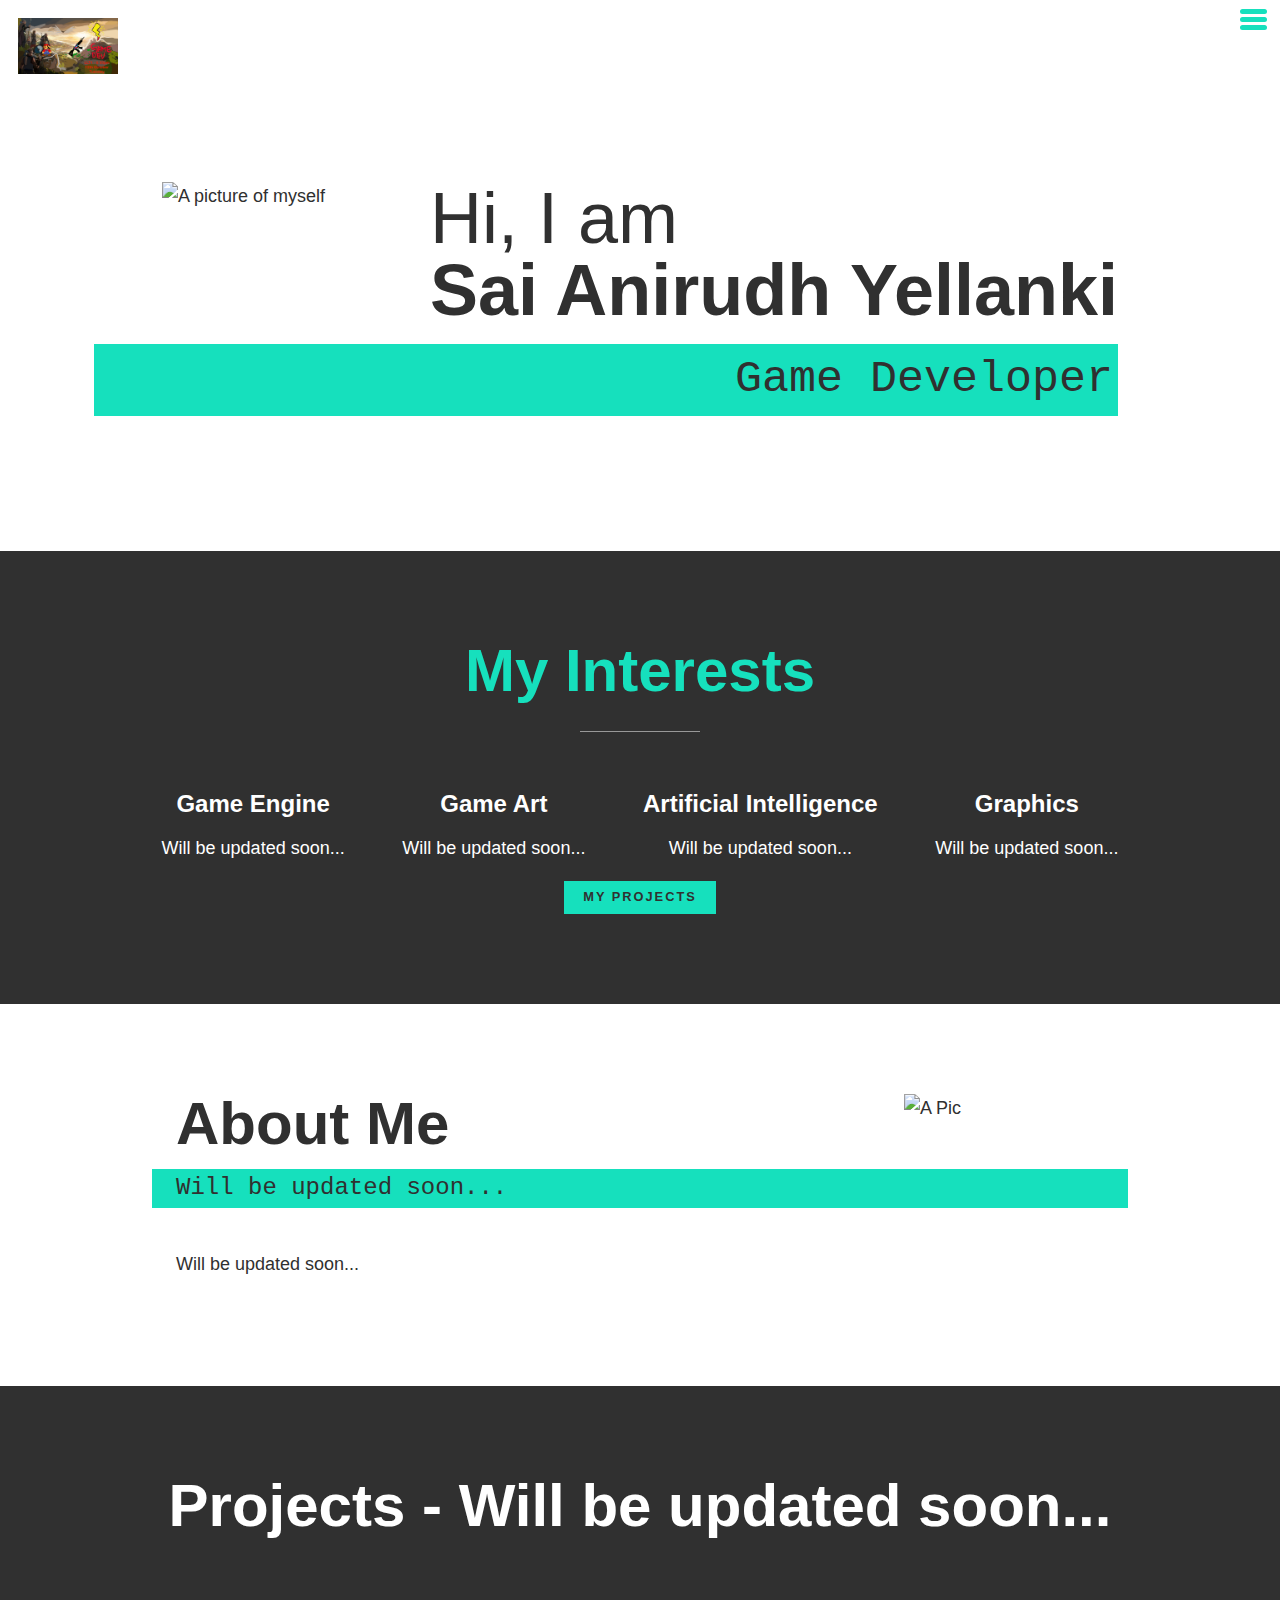
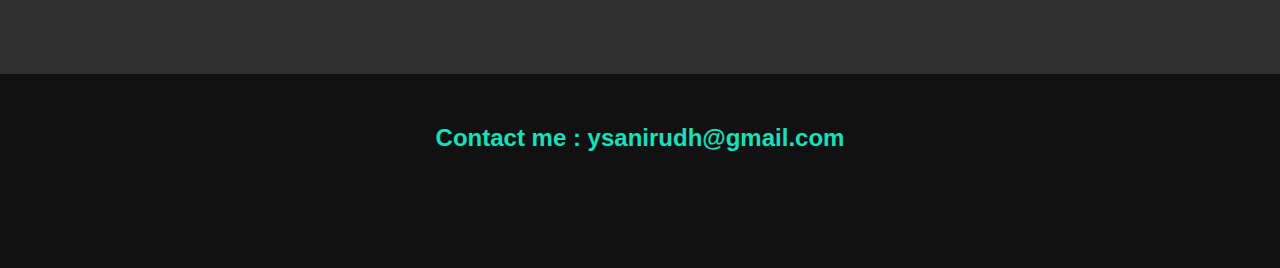
==== index.html @ 0e995978 "Updated Soon mssg" ====
<!DOCTYPE html>

<html lang="en">
    <head>
        <meta charset="UTF-8">
        <meta name="viewport" content="width=device-width, initial-scale=1.0">
        <title>
            Portfolio Website
        </title>
        <link rel="stylesheet"
        href="https://cdnjs.cloudflare.com/ajax/libs/normalize/7.0.0/normalize.min.css">
        <link rel="stylesheet" 
        href="https://cdnjs.cloudflare.com/ajax/libs/font-awesome/6.0.0-beta3/css/all.min.css" 
        integrity="sha512-Fo3rlrZj/k7ujTnHg4CGR2D7kSs0v4LLanw2qksYuRlEzO+tcaEPQogQ0KaoGN26/zrn20ImR1DfuLWnOo7aBA==" 
        crossorigin="anonymous" referrerpolicy="no-referrer" />
        
        <link href="https://fonts.googleapis.com/css?family=Source+Code+Pro:400,900|Source+Sans+Pro:300,900&display=swap">
        <link rel="stylesheet" href="css/style.css">
        
    </head>
    <body>
        <header>
            <div class="logo">
                <img src="img/GameDevPoster.png" alt="">
            </div>

            <button class="nav-toggle" aria-label="toggle navigation">
                <span class="hamburger"></span>
            </button>
            <nav class="nav">
                <ul class="nav__list">
                    <li class="nav__item"><a href="#home" class="nav__link">Home</a></li>
                    <li class="nav__item"><a href="#services" class="nav__link">My Interests</a></li>
                    <li class="nav__item"><a href="#aboutme" class="nav__link">About Me</a></li>
                    <li class="nav__item"><a href="#work" class="nav__link">Projects</a></li>
                </ul>
            </nav>
        </header>

        <!-- Introduction -->
        <section class="intro" id="home">
            <h1 class="section__title section__title--intro">
                Hi, I am <strong>Sai Anirudh Yellanki</strong>
            </h1>
            <p class="section__subtitle section__subtitle--intro">Game Developer</p>
            <img src="img/Mine.JPG" alt="A picture of myself" class="intro__img">

        </section>

        <!-- Services -->
        <section class="myservices" id="services">
            <h2 class="section__title section__title--services">
                My Interests
            </h2>
            <div class="services">
                <div class="service">
                    <h3 class="sub__service">Game Engine</h3>
                    <p class="sub__para">
                        Will be updated soon...
                    </p>
                </div> <!-- / service -->

                <div class="service">
                    <h3 class="sub__service">Game Art</h3>
                    <p class="sub__para">
                        Will be updated soon... 
                    </p>
                </div> <!-- / service -->

                <div class="service">
                    <h3 class="sub__service">Artificial Intelligence</h3>
                    <p class="sub__para">
                        Will be updated soon...
                    </p>
                </div> <!-- / service -->

                <div class="service">
                    <h3 class="sub__service">Graphics</h3>
                    <p class="sub__para">
                        Will be updated soon...
                    </p>
                </div> <!-- / service -->
            </div>  <!-- / services -->
            <a href="#work" class="btn">My Projects</a>
            
        </section>

        <!-- About Me -->
        <section class="aboutme" id="aboutme">
            <h2 class="section__title section__title--aboutme">
                About Me
            </h2>
            <p class="section__subtitle section__subtitle--aboutme">
                Will be updated soon...
            </p>
            <div class="aboutme__body">
                <p>Will be updated soon...</p>
                <p></p>
                <p></p>
            </div>
            <img src="" alt="A Pic" class="aboutme__img">
            
        </section>

        <!-- My Work -->
        <section class="mywork" id="work">
            <h2 class="section__title section__title--work">
                Projects - Will be updated soon...
            </h2>
            <p class="section__subtitle section__subtitle--work">

            </p>
            <div class="portfolio">
                <a href="#" class="portfolio__item">
                    <img src="" alt="" class="portfolio__img">
                </a>
                <a href="#" class="portfolio__item">
                    <img src="" alt="" class="portfolio__img">
                </a>
                <!-- <a href="port-item-1.html" class="portfolio__item">
                    <img src="img/Mine.JPG" alt="" class="portfolio__img">
                    <div class="portfolio__text">
                        <div class="portfolio__text--title">Project Name</div>
                        <p class="portfolio__text--description">
                            Description
                        </p>
                    </div>
                </a> -->
            </div>
            
        </section>

        <footer class="footer">
            <a href="mailto:ysanirudh@gmail.com" class="footer-link">
                Contact me : ysanirudh@gmail.com
            </a>
            <ul class="social-list">
                <!-- <li class="social-list__item">
                    <a class="social-list__link" href="#">
                        <i class="fab fa-twitter"></i>
                    </a>
                </li> -->
                <li class="social-list__item">
                    <a class="social-list__link" href="https://github.com/YSAnirudh" target="_blank">
                        <i class="fab fa-github"></i>
                    </a>
                </li>
                <li class="social-list__item">
                    <a class="social-list__link" href="https://www.instagram.com/yellanki_anirudh/" target="_blank">
                        <i class="fab fa-instagram"></i>
                    </a>
                </li>
                <li class="social-list__item">
                    <a class="social-list__link" href="https://www.linkedin.com/in/ysanirudh/" target="_blank">
                        <i class="fab fa-linkedin"></i>
                    </a>
                </li>
            </ul>
        </footer>

        <script src="js/index.js"></script>
    </body>
</html>
---- css/style.css ----
*,
*::before,
*::after {
    box-sizing: border-box;
}

:root {
    --ff-primary: 'Source Sans Pro', sans-serif;
    --ff-secondary: 'Source Code Pro', monospace;

    --fw-reg: 300;
    --fw-bold: 900;

    --clr-light: #fff;
    --clr-dark: #303030;
    --clr-accent: #16e0bd;

    --fs-h1: 3rem;
    --fs-h2: 2.25rem;
    --fs-h3: 1.25rem;
    --fs-body: 1rem;

    --bs: 0.25em 0.25em 0.75em rgba(0,0,0,.25),
        0.125em 0.125 0.25em rgba(0,0,0,.15)
}

@media (min-width: 1000px) {
    :root {
        --fs-h1: 4.5rem;
        --fs-h2: 3.75rem;
        --fs-h3: 1.5rem;
        --fs-body: 1.125rem;
    }
}

html {
    scroll-behavior: smooth;
}

body {
    background: var(--clr-light);
    color: var(--clr-dark);
    margin: 0;
    font-family: var(--ff-primary);
    font-size: var(--fs-body);
    line-height: 1.6;
}

section {
    padding: 5em 2em;
}

img {
    display: block;
    max-width: 100%;
}

strong {font-weight: var(--fw-bold);}

:focus {
    outline: 3px solid var(--clr-accent);
    outline-offset: 3px;
}

.btn {
    display: inline-block;
    padding: .5em 1.5em;
    background: var(--clr-accent);
    color: var(--clr-dark);
    text-decoration: none;
    cursor: pointer;
    font-size: .8rem;
    text-transform: uppercase;
    letter-spacing: 2px;
    font-weight: var(--fw-bold);
    transition: transform 200ms ease-in-out;
}

.btn:hover {
    transform: scale(1.1);
}

/* Typography */

h1,h2,h3 {
    line-height: 1;
    margin: 0;
}

h1 {
    font-size: var(--fs-h1);
}

h2 {
    font-size: var(--fs-h2);
}

h3 {
    font-size: var(--fs-h3);
}

/* */

.section__title {
    margin-bottom: .25em;
}

.section__title--intro {
    font-weight: var(--fw-reg);
}

.section__title--intro strong {
    display: block;
}

.section__subtitle {
    margin: 0;
    padding-right: 5px;
    font-size: var(--fs-h3);
}

.section__subtitle--intro {
    font-size: 2.5em;
}

.section__subtitle--intro,
.section__subtitle--aboutme {
    background: var(--clr-accent);
    font-family: var(--ff-secondary);
    margin-bottom: 1em;
}

.section__subtitle--work {
    color: var(--clr-accent);
    font-weight: var(--fw-bold);
    margin-bottom: 2em;
}

/* header */

header {
    display: flex;
    justify-content: space-between;
    padding: 1em;
}

.logo {
    max-width: 100px;
}

.nav {
    position: fixed;
    background: var(--clr-dark);
    color: var(--clr-light);
    top: 0;
    bottom: 0;
    left: 0;
    right: 0;
    z-index: 100;

    transform: translateX(100%);
    transition: transform 250ms cubic-bezier(.5, 0, .5, 1);
}

.nav__list {
    list-style: none;
    display: flex;
    height: 100%;
    flex-direction: column;
    justify-content: space-evenly;
    align-items: center;
    margin: 0;
    padding: 0;
}

.nav__link {
    color: inherit;
    font-weight: var(--fw-bold);
    font-size: var(--fs-h3);
    text-decoration: none;
}

.nav__link:hover {
    color: var(--clr-accent);
}

.nav-toggle {
    padding: .25em;
    background: transparent;
    border: 0;
    cursor: pointer;
    position: absolute;
    right: 1em;
    top: 1em;
    z-index: 1000;
}

.nav-open .nav {
    transform: translateX(0%);
}

.nav-open .nav-toggle {
    position: fixed;
}

.nav-open .hamburger {
    transform: rotate(.625turn);
}

.nav-open .hamburger::before {
    transform: rotate(90deg) translate(-8px);
}

.nav-open .hamburger::after {
    opacity: 0;
}

.hamburger,
.hamburger::before,
.hamburger::after {
    background: var(--clr-accent);
    width: 2em;
    height: 5px;
    border-radius: 1em;
}

.hamburger:focus {
    border:0;
    outline: 0px;
    outline-offset: 0px;
}

.hamburger {
    display: block;
    position: absolute;
    right: 0;
}

.hamburger::before,
.hamburger::after {
    content: '';
    position: absolute;
    left: 0;
    right: 0;
}

.hamburger::before {
    top: 8px;
}

.hamburger::after {
    bottom: 8px;
}


/* Intro Section */

.intro {
    position: relative;
}

.intro__img {
    box-shadow: var(--bs);
}

.section__subtitle--intro {
    display: inline-block;
}

@media (min-width: 600px) {
    .intro {
        display: grid;
        width: min-content;
        margin: 0 auto;
        grid-column-gap: 1em;
        grid-template-areas: 
            "img title"
            "img subtitle";
        grid-template-columns: min-content max-content;
    }

    .intro__img {
        grid-area: img;
        min-width: 250px;
        position: relative;
        z-index: 2;
    }

    .section__subtitle--intro {
        align-self: start;
        grid-column: -1 / 1;
        grid-row: 2;
        text-align: right;
        position: relative;
        left: -1.5em;
        width: calc(100% + 1.5em);
    }


}


/* Services Sections */

.myservices {
    background-color: var(--clr-dark);
    background-image: url();
    background-size: cover;
    /* background-blend-mode: multiply; */
    columns: var(--clr-light);

    text-align: center;
}

.section__title--services {
    color: var(--clr-accent);
    position: relative;
}

.section__title--services::after {
    content: '';
    display: block;
    width: 2em;
    height: 1px;
    margin: 0.5em auto 1em;
    background: var(--clr-light);
    opacity: 0.5;
}

.service {
    max-width: 500px;
    margin: 0 auto;
}

.sub__service {
    color: var(--clr-light);
}

.sub__para {
    color: var(--clr-light);
}

@media (min-width: 800px) {
    .services {
        display: flex;
        max-width: 1000px;
        margin: 0 auto;
    }

    .service + .service {
        margin-left: 2em;
    }
}

/* About Me */

.aboutme {
    max-width: 1000px;
    margin: 0 auto;
}

.aboutme__img {
    box-shadow: var(--bs);
}

@media (min-width: 600px) {
    .aboutme {
        display: grid;
        grid-template-columns: 1fr 200px;
        grid-template-areas: 
            "title img"
            "subtitle img"
            "text img";
        grid-column-gap: 2em;
    }

    .section__title--aboutme{
        grid-area: title;
    }

    .section__subtitle--aboutme {
        grid-column: 1 / -1;
        grid-row: 2;
        position: relative;
        left: -1em;
        width: calc(100% + 2em);
        padding-left: 1em;
        padding-right: calc(200px + 3em);
    }

    .aboutme__img {
        grid-area: img;
        position: relative;
        z-index: 2;
    }
}

/* Portfolio */

.mywork {
    background-color: var(--clr-dark);
    color: var(--clr-light);
    text-align: center;
}

.portfolio {
    display: grid;
    grid-template-columns: repeat(auto-fit, minmax(300px, 1fr));
    /* max-width: 500px; margin: 0 auto; 3, 3fr */
}

.portfolio__item {
    position: relative; /**/
    background: var(--clr-accent);
    overflow: hidden;
}

.portfolio__img,
.portfolio__text {
    transition: 
        transform 750ms cubic-bezier(0.5, 0, 0.5, 1),
        opacity 250ms linear;
}

.portfolio__text {
    position: absolute;
    top: 0;
    left: 0;
    width: 100%;
    height: 100%;
    background: rgba(var(--clr-dark), 0.25);
    color: var(--clr-dark);
    font-family: var(--ff-primary);
    display: flex;
    flex-direction: column;
    align-items: center;
    justify-content: center;
    opacity: 0;
}

.portfolio__text--title {
    font-size: var(--fs-h2);
    font-weight: var(--fw-bold);
}

.portfolio__text--description {
    font-size: var(--fs-h3);
    font-weight: var(--fw-reg);
}

.portfolio__item:focus {
    position: relative;
    z-index: 2;
}

.portfolio__text:hover,
.portfolio__item:hover .portfolio__img,
.portfolio__item:focus .portfolio__img {
    transform: scale(1.2);
    opacity: .75;
}

/* Footer */

.footer {
    background: #111;
    color: var(--clr-accent);
    text-align: center;
    padding: 2.5em 0;
    font-weight: var(--fw-bold);
}

.footer a {
    color: inherit;
    text-decoration: none;
}

.footer-link {
    font-size: var(--fs-h3);
}

.fab {
    color: var(--clr-accent);
}

.footer-link:hover,
.social-list__link:hover {
    opacity: .7;
}

.social-list {
    list-style: none;
    display: flex;
    justify-content: center;
    margin: 2em 0 0;
    padding: 0;
}

.social-list__item {
    margin: 0 .5em;
}

.social-list__link {
    padding: 0.5em;
}
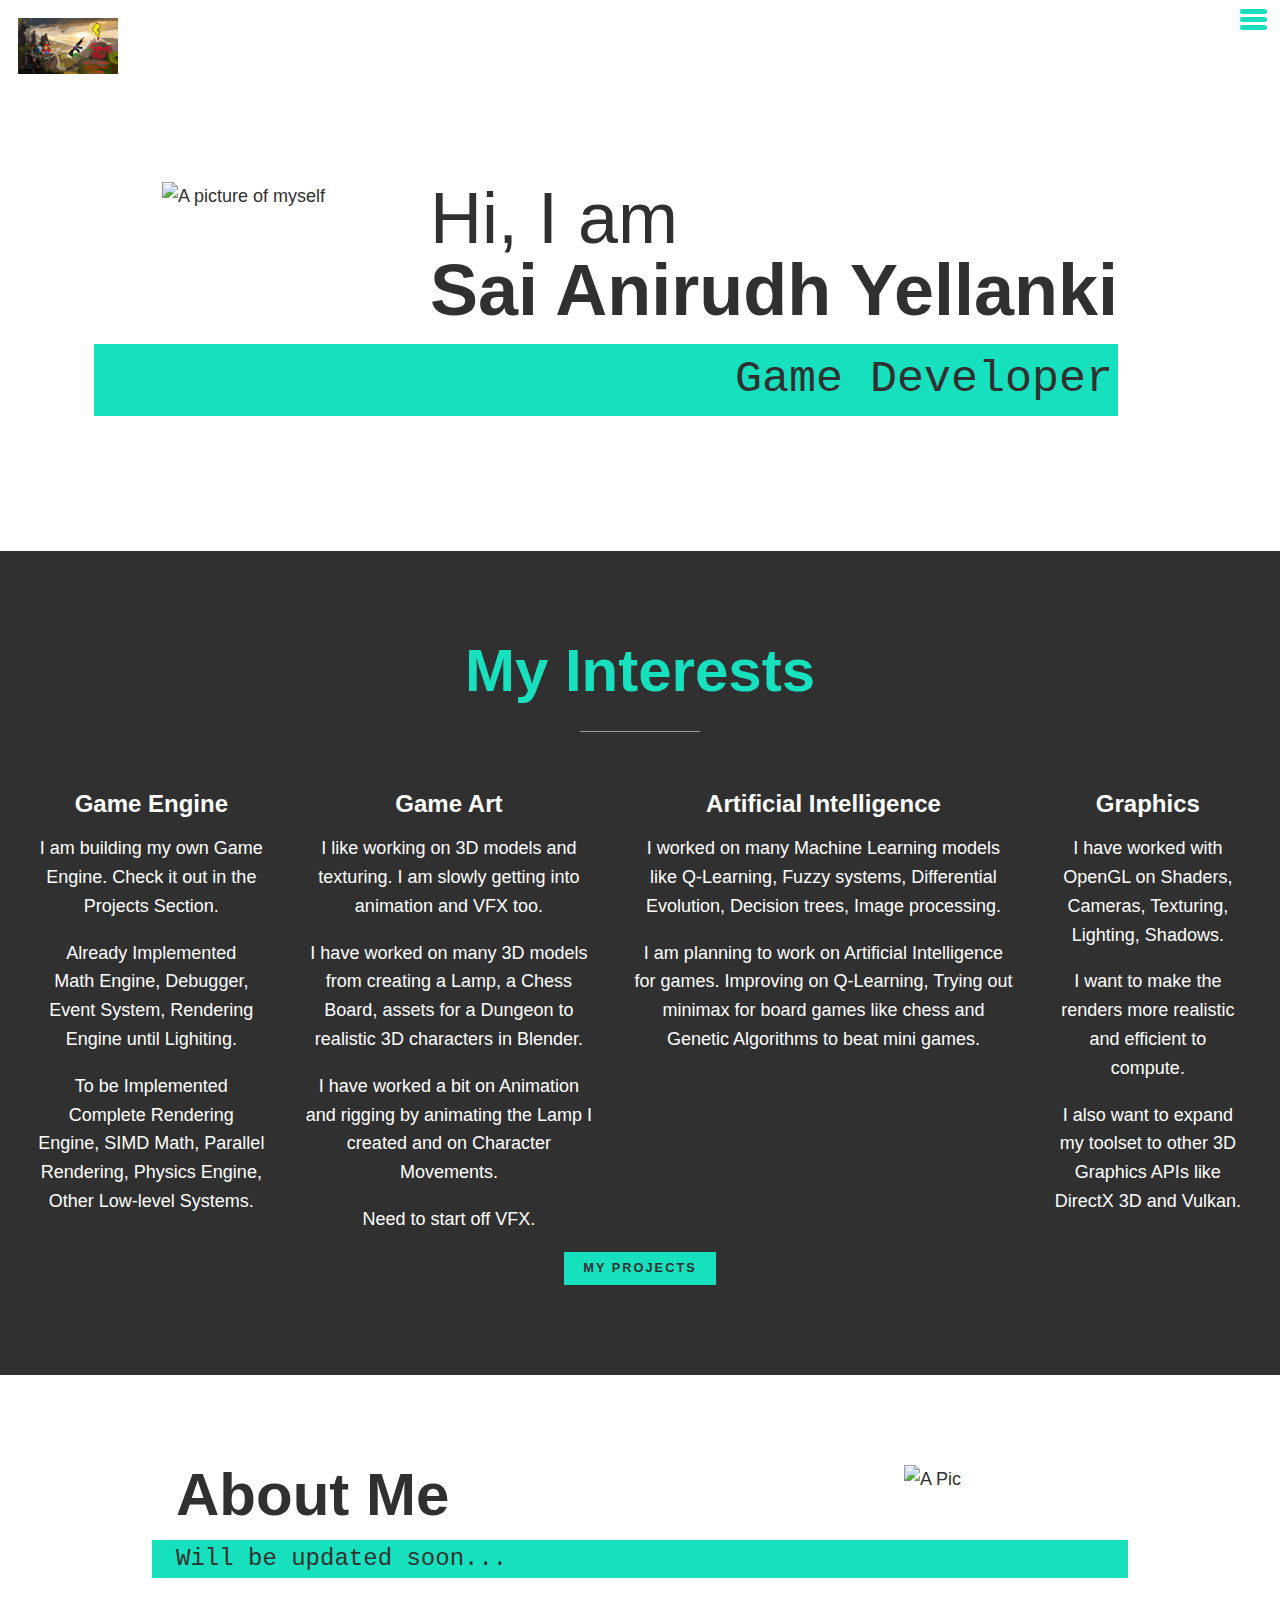
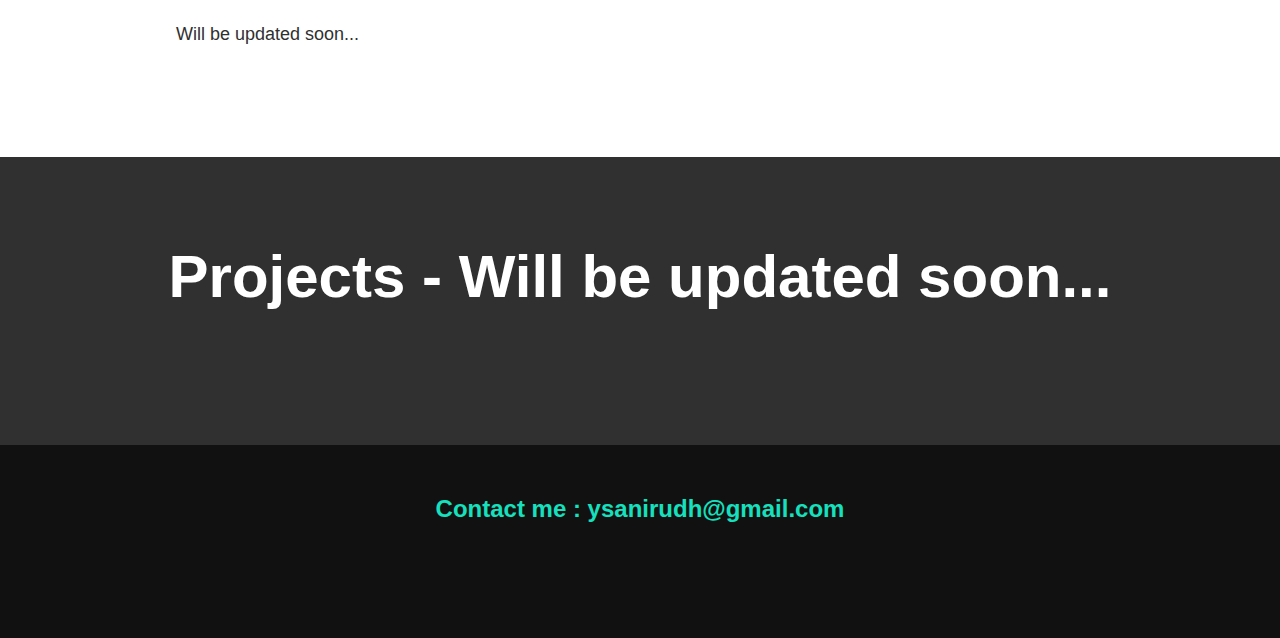
==== commit 706d4da8: "My Interests Done" ====
--- a/index.html
+++ b/index.html
@@ -56,28 +56,52 @@
                 <div class="service">
                     <h3 class="sub__service">Game Engine</h3>
                     <p class="sub__para">
-                        Will be updated soon...
+                        I am building my own Game Engine. Check it out in the Projects Section.
+                    </p>
+                    <p class="sub__para">
+                        Already Implemented<br>Math Engine, Debugger, Event System, Rendering Engine until Lighiting.
+                    </p>
+                    <p class="sub__para">
+                        To be Implemented<br>Complete Rendering Engine, SIMD Math, Parallel Rendering, Physics Engine, Other Low-level Systems.
                     </p>
                 </div> <!-- / service -->
 
                 <div class="service">
                     <h3 class="sub__service">Game Art</h3>
                     <p class="sub__para">
-                        Will be updated soon... 
+                        I like working on 3D models and texturing. I am slowly getting into animation and VFX too.
+                    </p>
+                    <p class="sub__para">
+                        I have worked on many 3D models from creating a Lamp, a Chess Board, assets for a Dungeon to realistic 3D characters in Blender.<br>
+                    </p>
+                    <p class="sub__para">
+                        I have worked a bit on Animation and rigging by animating the Lamp I created and on Character Movements.
+                    </p>
+                    <p class="sub__para">
+                        Need to start off VFX.
                     </p>
                 </div> <!-- / service -->
 
                 <div class="service">
                     <h3 class="sub__service">Artificial Intelligence</h3>
                     <p class="sub__para">
-                        Will be updated soon...
+                        I worked on many Machine Learning models like Q-Learning, Fuzzy systems, Differential Evolution, Decision trees, Image processing.
+                    </p>
+                    <p class="sub__para">
+                        I am planning to work on Artificial Intelligence for games. Improving on Q-Learning, Trying out minimax for board games like chess and Genetic Algorithms to beat mini games.
                     </p>
                 </div> <!-- / service -->
 
                 <div class="service">
                     <h3 class="sub__service">Graphics</h3>
                     <p class="sub__para">
-                        Will be updated soon...
+                        I have worked with OpenGL on Shaders, Cameras, Texturing, Lighting, Shadows.
+                    </p>
+                    <p class="sub__para">
+                        I want to make the renders more realistic and efficient to compute.
+                    </p>
+                    <p class="sub__para">
+                        I also want to expand my toolset to other 3D Graphics APIs like DirectX 3D and Vulkan.
                     </p>
                 </div> <!-- / service -->
             </div>  <!-- / services -->
@@ -117,15 +141,15 @@
                 <a href="#" class="portfolio__item">
                     <img src="" alt="" class="portfolio__img">
                 </a>
-                <!-- <a href="port-item-1.html" class="portfolio__item">
-                    <img src="img/Mine.JPG" alt="" class="portfolio__img">
+                <a href="#" class="portfolio__item">
+                    <img src="" alt="" class="portfolio__img">
                     <div class="portfolio__text">
                         <div class="portfolio__text--title">Project Name</div>
                         <p class="portfolio__text--description">
                             Description
                         </p>
                     </div>
-                </a> -->
+                </a>
             </div>
             
         </section>
--- a/css/style.css
+++ b/css/style.css
@@ -328,7 +328,7 @@
 }
 
 .service {
-    max-width: 500px;
+    max-width: 600px;
     margin: 0 auto;
 }
 
@@ -338,12 +338,13 @@
 
 .sub__para {
     color: var(--clr-light);
+    text-align: center;
 }
 
 @media (min-width: 800px) {
     .services {
         display: flex;
-        max-width: 1000px;
+        max-width: 1300px;
         margin: 0 auto;
     }
 
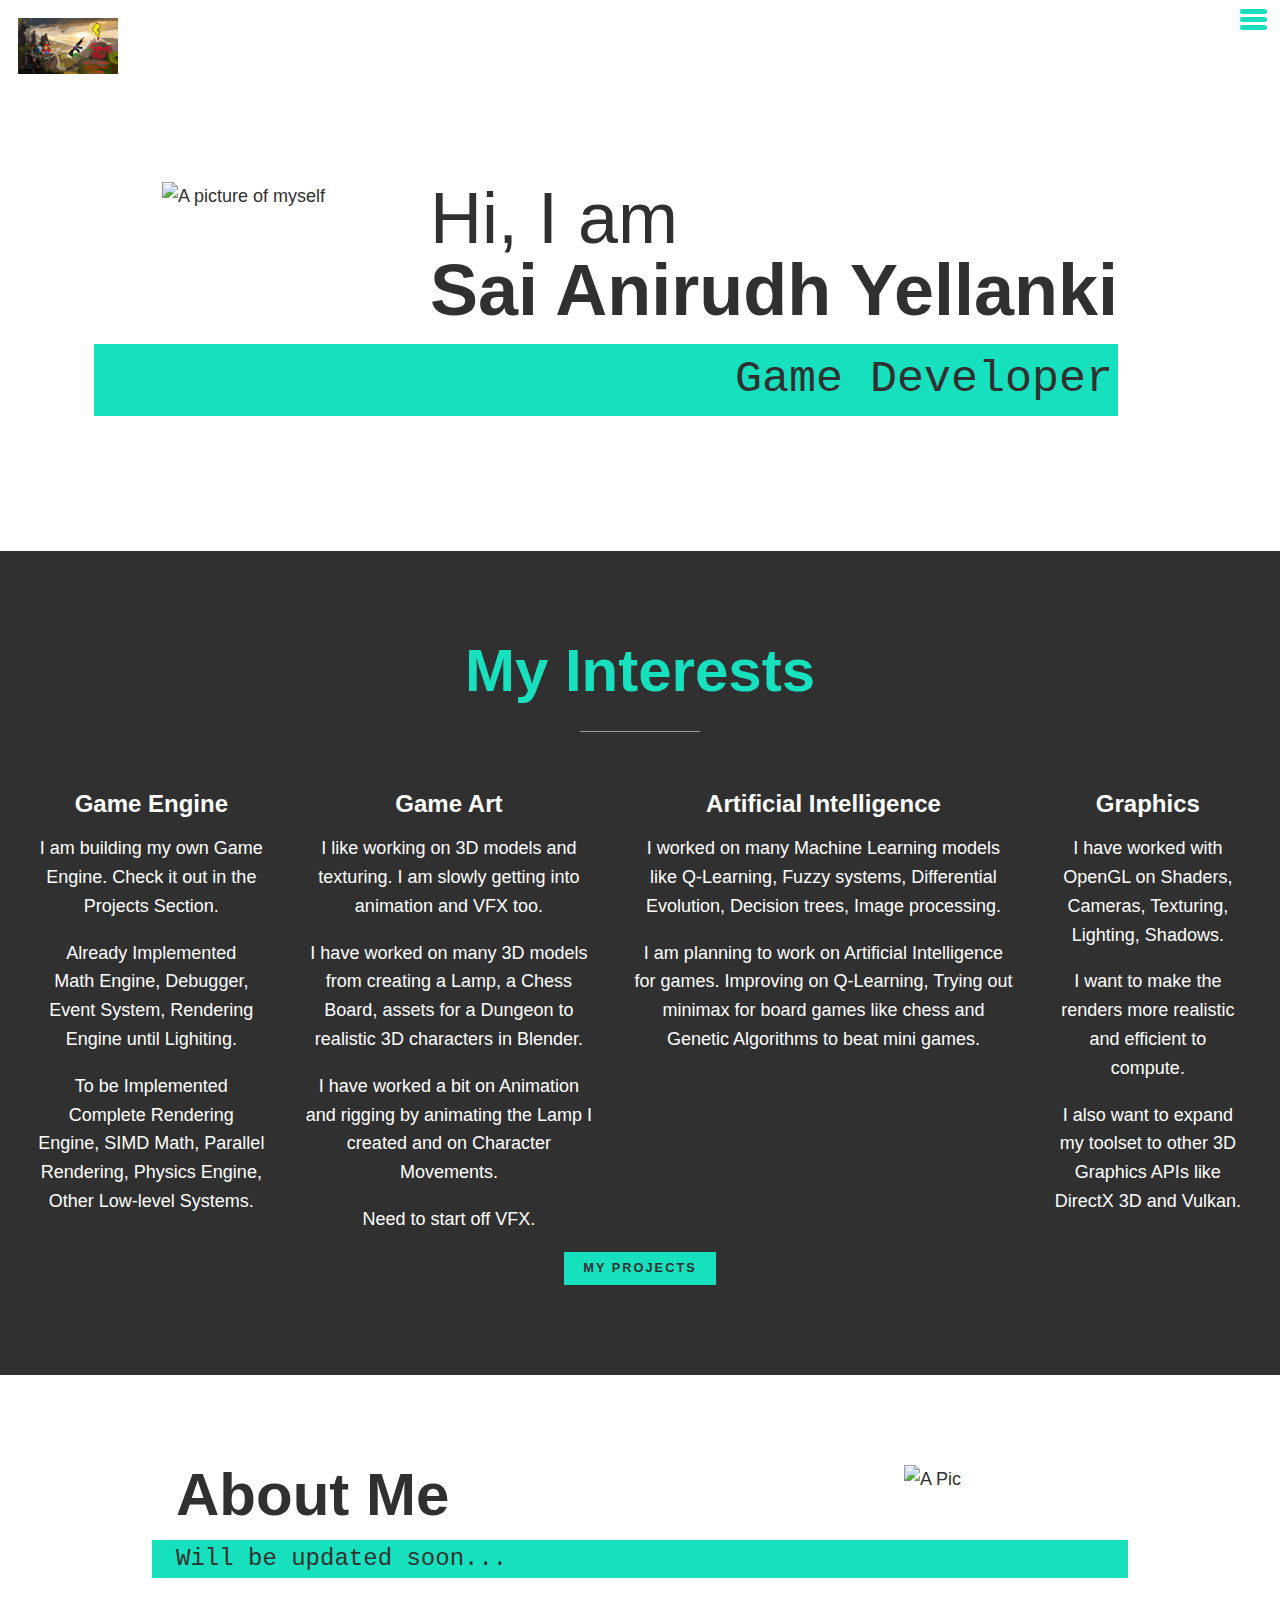
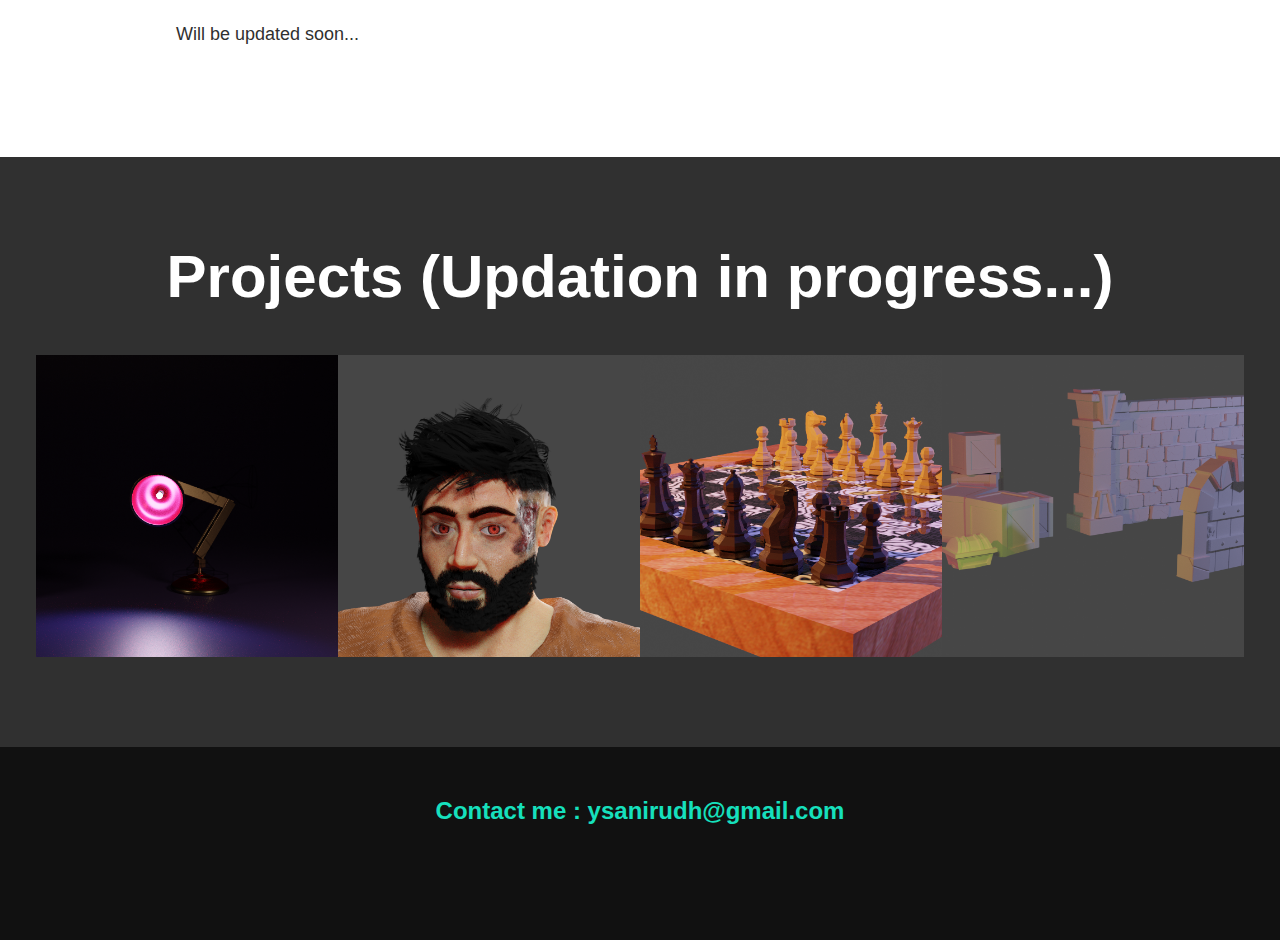
==== commit ea0b0324: "Adding Projects Part 1" ====
--- a/index.html
+++ b/index.html
@@ -129,17 +129,56 @@
         <!-- My Work -->
         <section class="mywork" id="work">
             <h2 class="section__title section__title--work">
-                Projects - Will be updated soon...
+                Projects (Updation in progress...)
             </h2>
             <p class="section__subtitle section__subtitle--work">
 
             </p>
             <div class="portfolio">
                 <a href="#" class="portfolio__item">
+                    <img src="img/AnimLamp.png" alt="" class="portfolio__img">
+                    <div class="portfolio__text">
+                        <div class="portfolio__text--title">Animated Lamp</div>
+                        <p class="portfolio__text--description">
+                            A Pixar lamp type animation
+                        </p>
+                    </div>
+                </a>
+                <a href="#" class="portfolio__item">
+                    <img src="img/Character.png" alt="" class="portfolio__img">
+                    <div class="portfolio__text">
+                        <div class="portfolio__text--title">Open World RPG</div>
+                        <p class="portfolio__text--description">
+                            Open World RPG Game in Unreal Engine (In Progress)
+                        </p>
+                    </div>
+                </a>
+                <a href="#" class="portfolio__item">
+                    <img src="img/ChessBoard.png" alt="" class="portfolio__img">
+                    <div class="portfolio__text">
+                        <div class="portfolio__text--title">Chess Set</div>
+                        <p class="portfolio__text--description">
+                            A differently textured low poly chess set
+                        </p>
+                    </div>
+                </a>
+                <a href="#" class="portfolio__item">
+                    <img src="img/Dungeon.png" alt="" class="portfolio__img">
+                    <div class="portfolio__text">
+                        <div class="portfolio__text--title">Dungeon</div>
+                        <p class="portfolio__text--description">
+                            Medieval dungeon 3D Models
+                        </p>
+                    </div>
+                </a>
+                <a href="#" class="portfolio__item">
                     <img src="" alt="" class="portfolio__img">
-                </a>
-                <a href="#" class="portfolio__item">
-                    <img src="" alt="" class="portfolio__img">
+                    <div class="portfolio__text">
+                        <div class="portfolio__text--title">Project Name</div>
+                        <p class="portfolio__text--description">
+                            Description
+                        </p>
+                    </div>
                 </a>
                 <a href="#" class="portfolio__item">
                     <img src="" alt="" class="portfolio__img">
--- a/css/style.css
+++ b/css/style.css
@@ -430,7 +430,7 @@
     width: 100%;
     height: 100%;
     background: rgba(var(--clr-dark), 0.25);
-    color: var(--clr-dark);
+    color: var(--clr-accent);
     font-family: var(--ff-primary);
     display: flex;
     flex-direction: column;
@@ -447,6 +447,8 @@
 .portfolio__text--description {
     font-size: var(--fs-h3);
     font-weight: var(--fw-reg);
+    margin-left: 2em;
+    margin-right: 2em;
 }
 
 .portfolio__item:focus {
@@ -458,7 +460,7 @@
 .portfolio__item:hover .portfolio__img,
 .portfolio__item:focus .portfolio__img {
     transform: scale(1.2);
-    opacity: .75;
+    opacity: 1;
 }
 
 /* Footer */
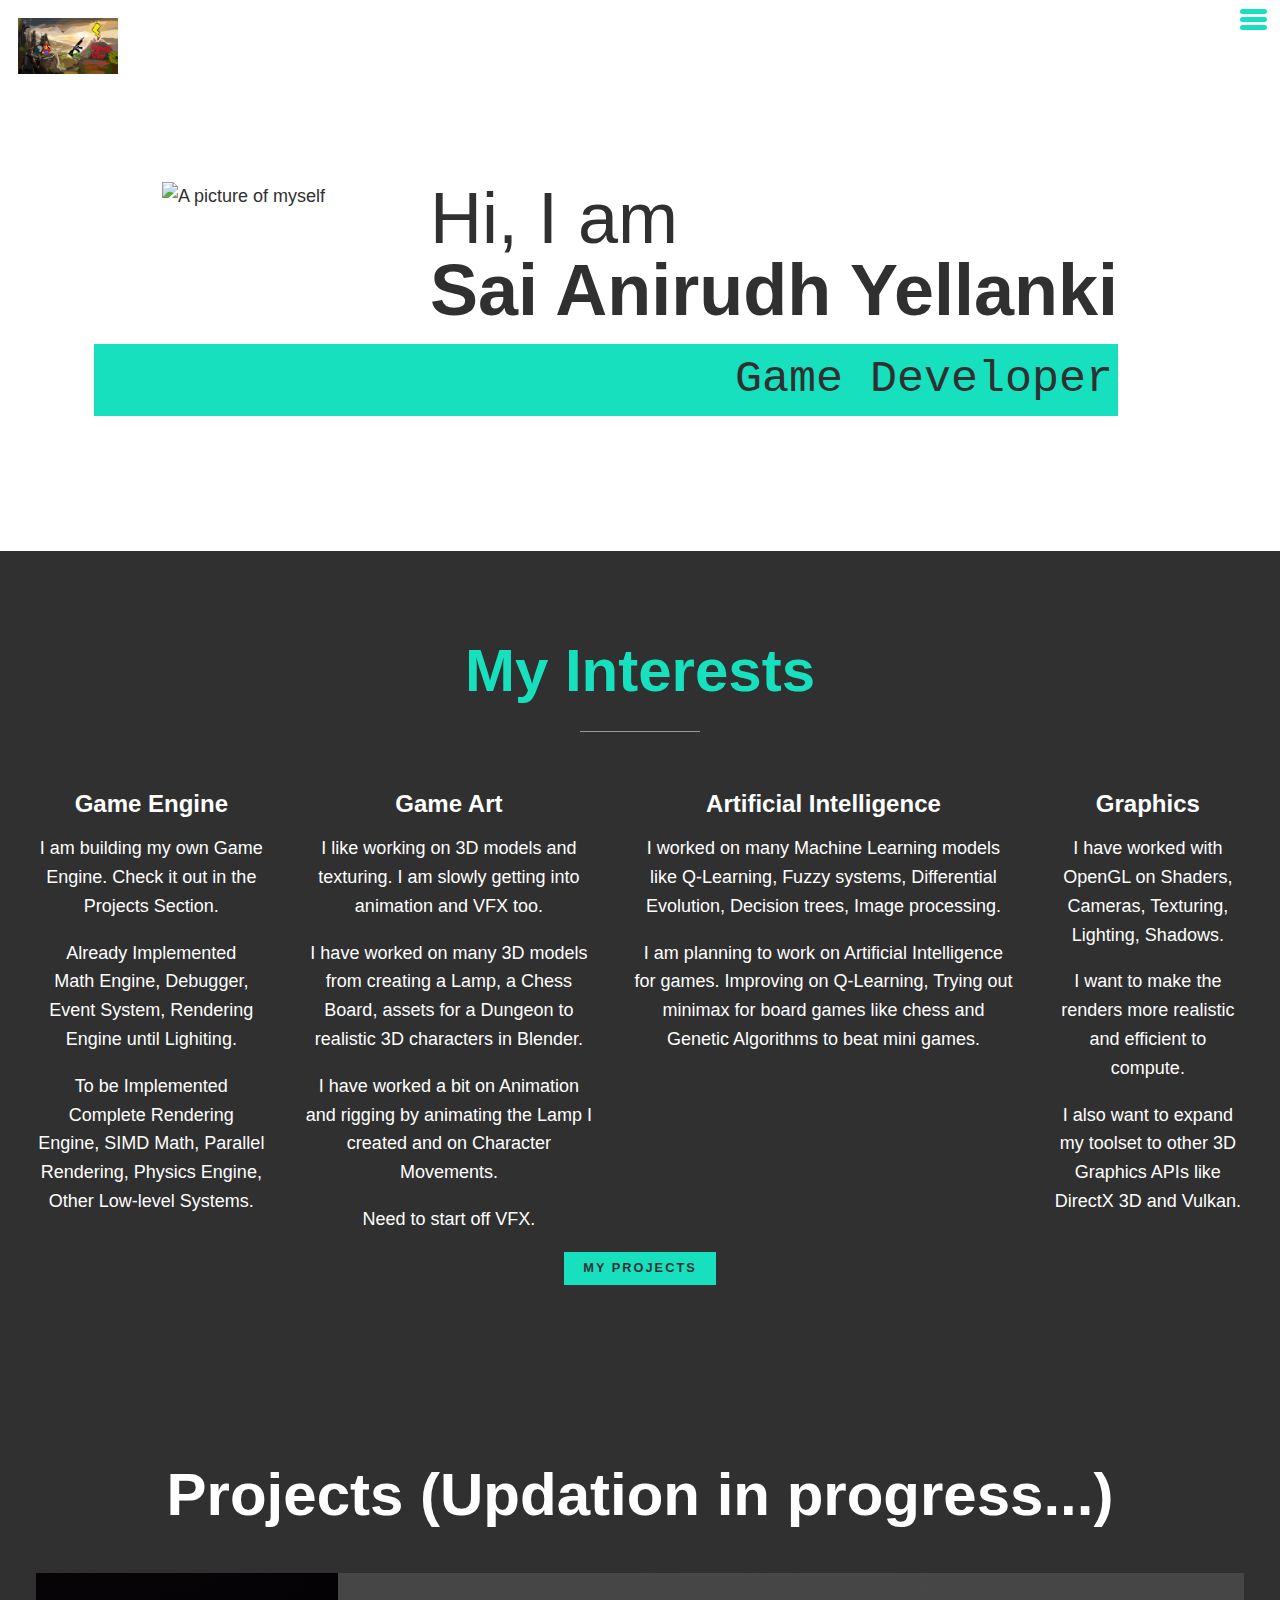
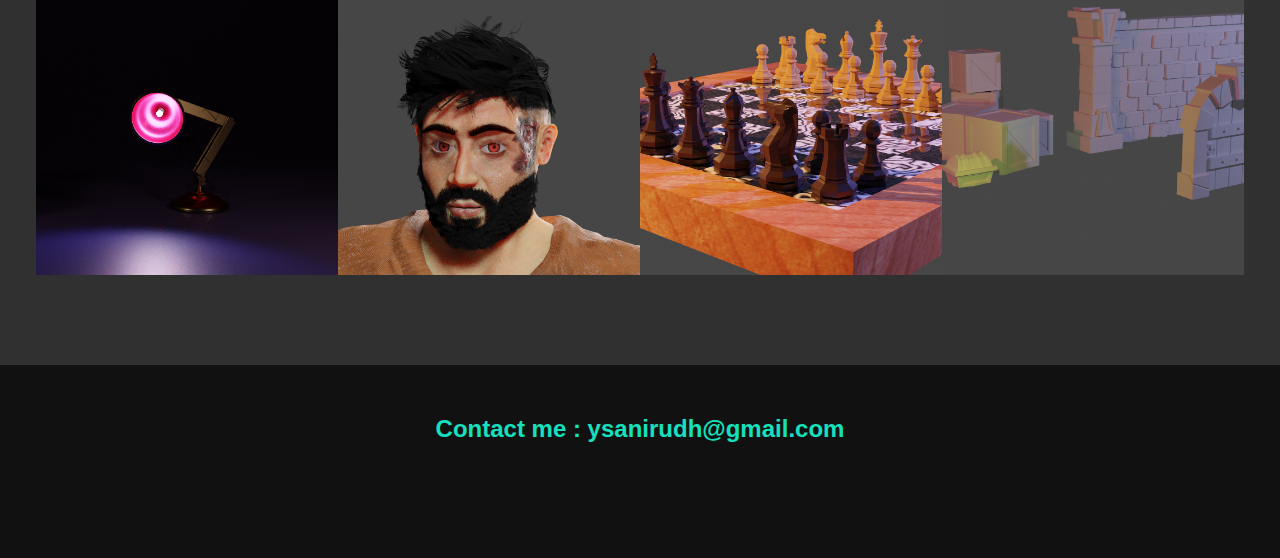
==== commit 11642153: "Update" ====
--- a/index.html
+++ b/index.html
@@ -110,7 +110,7 @@
         </section>
 
         <!-- About Me -->
-        <section class="aboutme" id="aboutme">
+        <!-- <section class="aboutme" id="aboutme">
             <h2 class="section__title section__title--aboutme">
                 About Me
             </h2>
@@ -124,7 +124,7 @@
             </div>
             <img src="" alt="A Pic" class="aboutme__img">
             
-        </section>
+        </section> -->
 
         <!-- My Work -->
         <section class="mywork" id="work">
@@ -171,7 +171,7 @@
                         </p>
                     </div>
                 </a>
-                <a href="#" class="portfolio__item">
+                <!-- <a href="#" class="portfolio__item">
                     <img src="" alt="" class="portfolio__img">
                     <div class="portfolio__text">
                         <div class="portfolio__text--title">Project Name</div>
@@ -188,7 +188,7 @@
                             Description
                         </p>
                     </div>
-                </a>
+                </a> -->
             </div>
             
         </section>
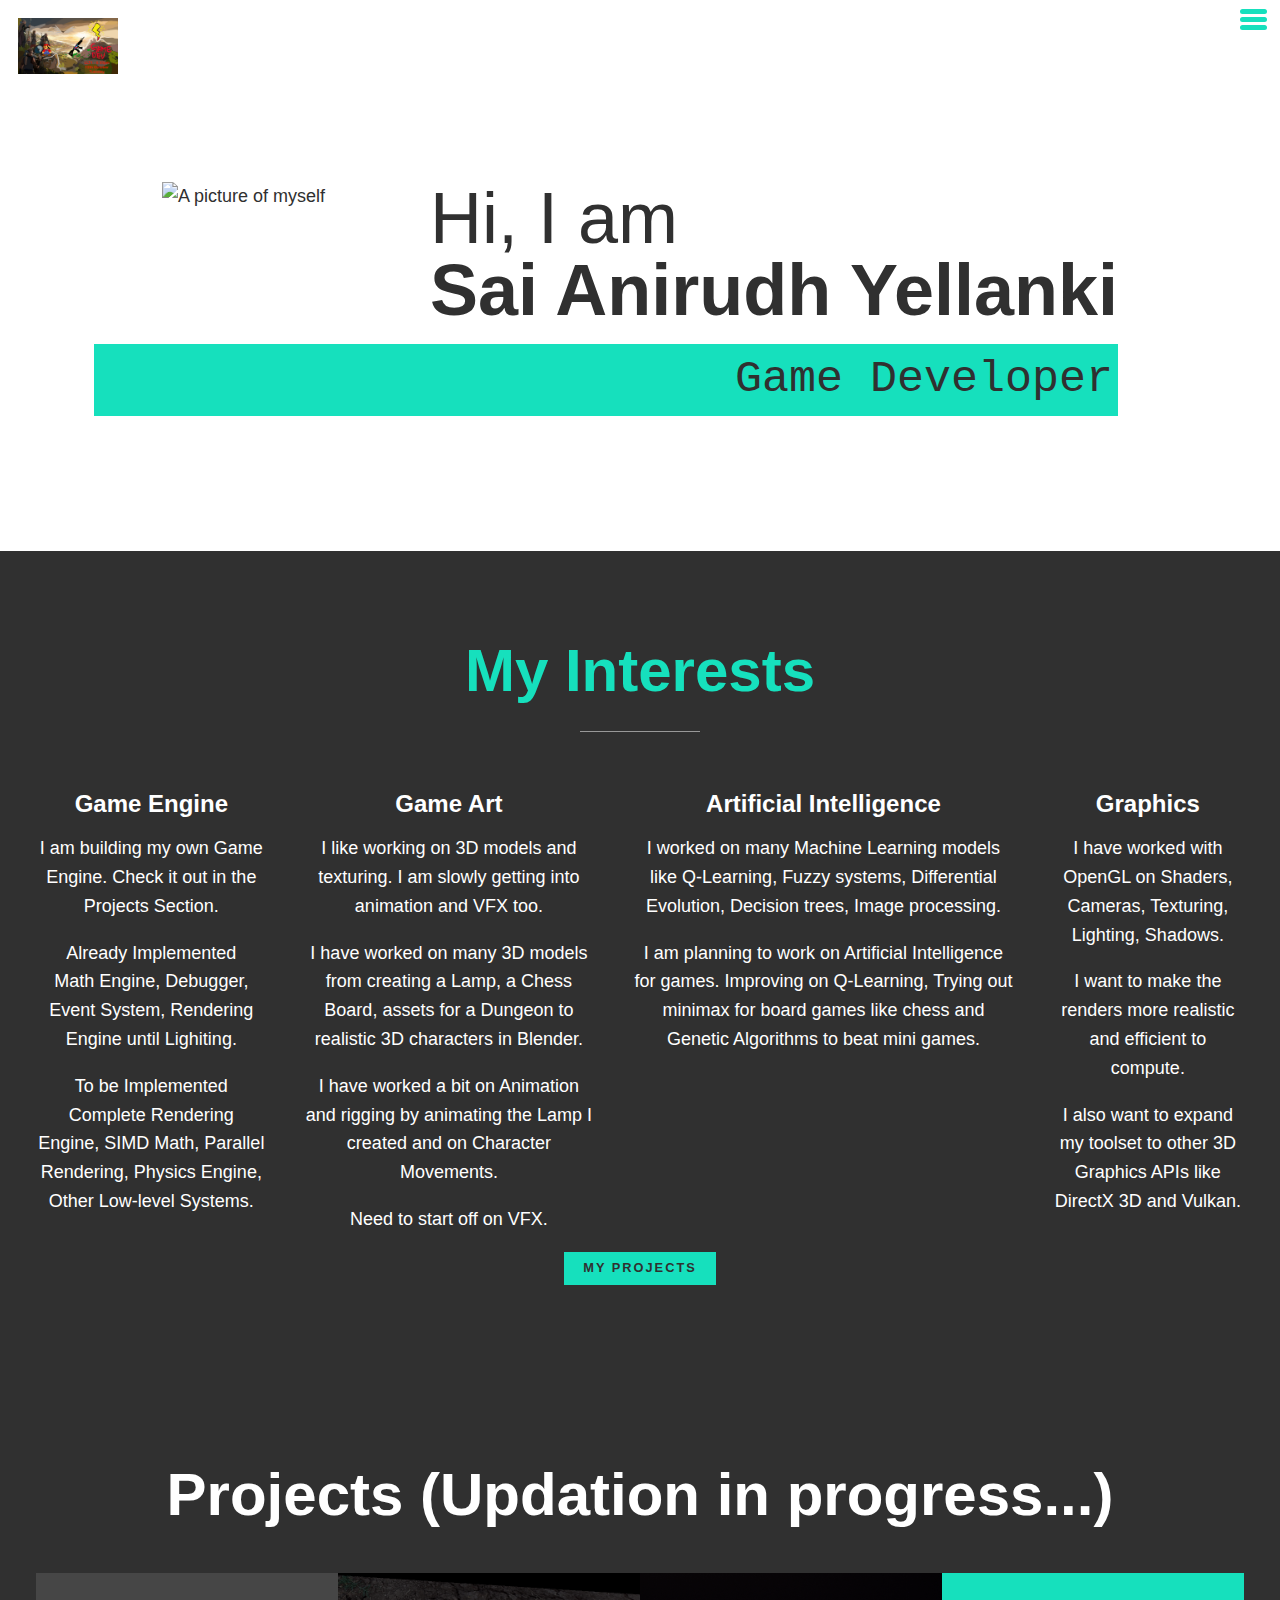
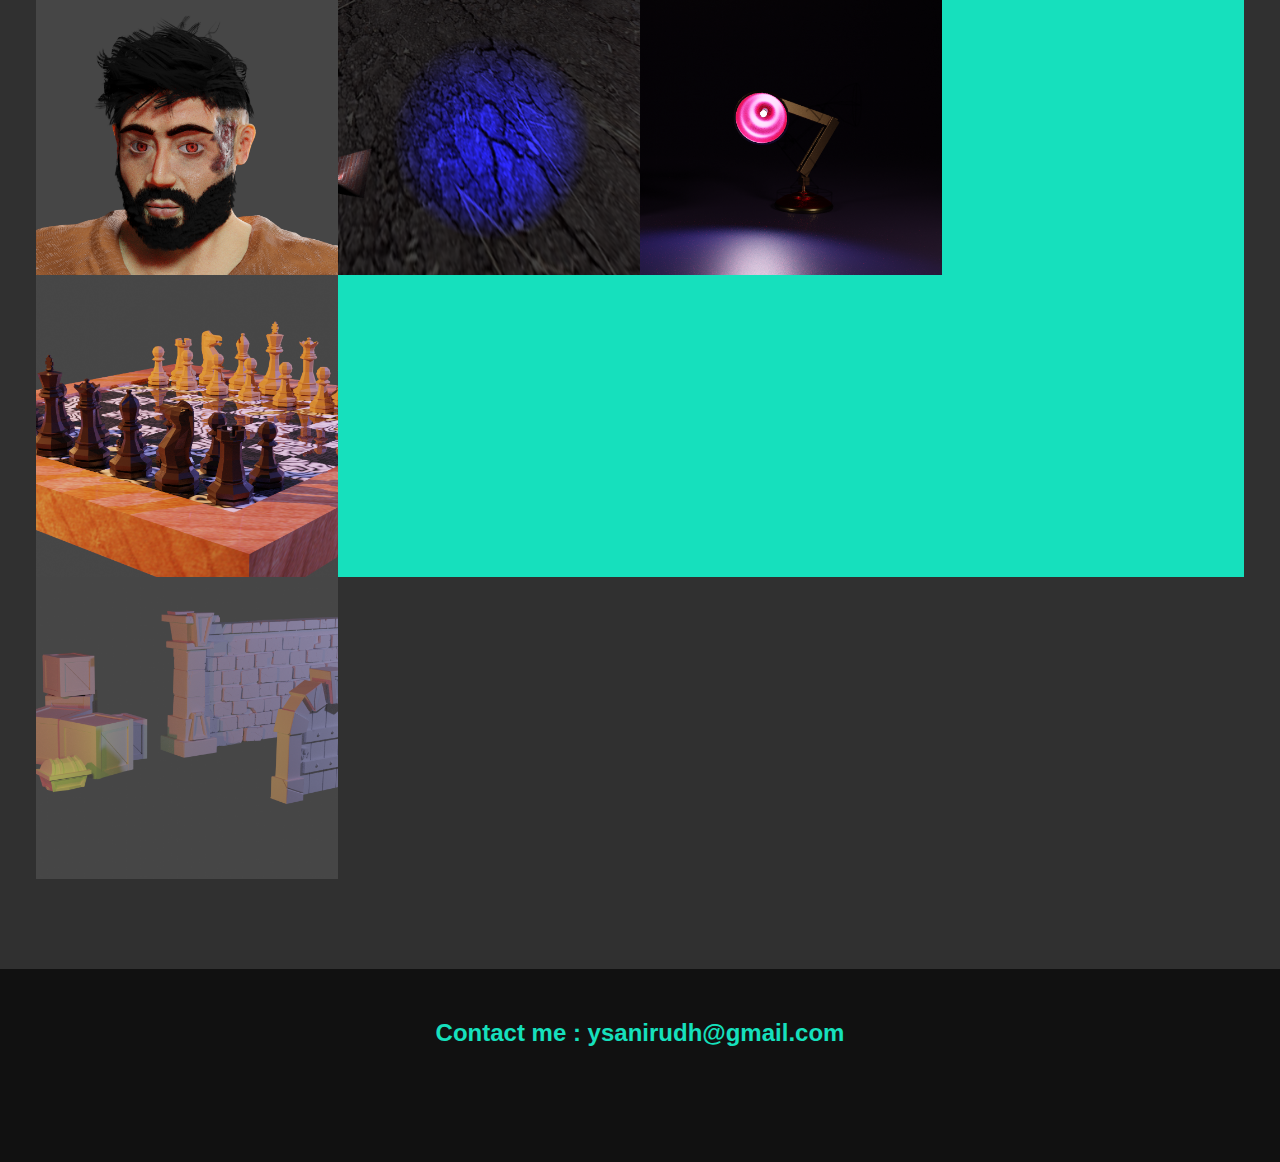
==== commit c3bd0b8f: "Added a few more projects" ====
--- a/index.html
+++ b/index.html
@@ -78,7 +78,7 @@
                         I have worked a bit on Animation and rigging by animating the Lamp I created and on Character Movements.
                     </p>
                     <p class="sub__para">
-                        Need to start off VFX.
+                        Need to start off on VFX.
                     </p>
                 </div> <!-- / service -->
 
@@ -136,59 +136,59 @@
             </p>
             <div class="portfolio">
                 <a href="#" class="portfolio__item">
+                    <img src="img/Character.png" alt="" class="portfolio__img">
+                    <div class="portfolio__text">
+                        <div class="portfolio__text--title">Open World RPG</div>
+                    </div>
+                </a>
+                <a href="#" class="portfolio__item">
+                    <img src="img/GameEngine.png" alt="" class="portfolio__img">
+                    <div class="portfolio__text">
+                        <div class="portfolio__text--title">Game Engine</div>
+                    </div>
+                </a>
+                <a href="#" class="portfolio__item">
                     <img src="img/AnimLamp.png" alt="" class="portfolio__img">
                     <div class="portfolio__text">
                         <div class="portfolio__text--title">Animated Lamp</div>
-                        <p class="portfolio__text--description">
-                            A Pixar lamp type animation
-                        </p>
-                    </div>
-                </a>
-                <a href="#" class="portfolio__item">
-                    <img src="img/Character.png" alt="" class="portfolio__img">
-                    <div class="portfolio__text">
-                        <div class="portfolio__text--title">Open World RPG</div>
-                        <p class="portfolio__text--description">
-                            Open World RPG Game in Unreal Engine (In Progress)
-                        </p>
+                    </div>
+                </a>
+                <a href="#" class="portfolio__item">
+                    <img src="img/TPPShooter.png" alt="" class="portfolio__img">
+                    <div class="portfolio__text">
+                        <div class="portfolio__text--title">Third Person Shooter</div>
                     </div>
                 </a>
                 <a href="#" class="portfolio__item">
                     <img src="img/ChessBoard.png" alt="" class="portfolio__img">
                     <div class="portfolio__text">
                         <div class="portfolio__text--title">Chess Set</div>
-                        <p class="portfolio__text--description">
-                            A differently textured low poly chess set
-                        </p>
+                    </div>
+                </a>
+                <a href="#" class="portfolio__item">
+                    <img src="img/TankShooter.png" alt="" class="portfolio__img">
+                    <div class="portfolio__text">
+                        <div class="portfolio__text--title">Tank Shooter</div>
+                    </div>
+                </a>
+                <a href="#" class="portfolio__item">
+                    <img src="img/RollingBall.png" alt="" class="portfolio__img">
+                    <div class="portfolio__text">
+                        <div class="portfolio__text--title">Rolling Ball</div>
+                    </div>
+                </a>
+                <a href="#" class="portfolio__item">
+                    <img src="img/CastleEscape.png" alt="" class="portfolio__img">
+                    <div class="portfolio__text">
+                        <div class="portfolio__text--title">Castle Escape</div>
                     </div>
                 </a>
                 <a href="#" class="portfolio__item">
                     <img src="img/Dungeon.png" alt="" class="portfolio__img">
                     <div class="portfolio__text">
                         <div class="portfolio__text--title">Dungeon</div>
-                        <p class="portfolio__text--description">
-                            Medieval dungeon 3D Models
-                        </p>
-                    </div>
-                </a>
-                <!-- <a href="#" class="portfolio__item">
-                    <img src="" alt="" class="portfolio__img">
-                    <div class="portfolio__text">
-                        <div class="portfolio__text--title">Project Name</div>
-                        <p class="portfolio__text--description">
-                            Description
-                        </p>
-                    </div>
-                </a>
-                <a href="#" class="portfolio__item">
-                    <img src="" alt="" class="portfolio__img">
-                    <div class="portfolio__text">
-                        <div class="portfolio__text--title">Project Name</div>
-                        <p class="portfolio__text--description">
-                            Description
-                        </p>
-                    </div>
-                </a> -->
+                    </div>
+                </a>
             </div>
             
         </section>
--- a/css/style.css
+++ b/css/style.css
@@ -16,8 +16,8 @@
     --clr-accent: #16e0bd;
 
     --fs-h1: 3rem;
-    --fs-h2: 2.25rem;
-    --fs-h3: 1.25rem;
+    --fs-h2: 1.75rem;
+    --fs-h3: 1rem;
     --fs-body: 1rem;
 
     --bs: 0.25em 0.25em 0.75em rgba(0,0,0,.25),
@@ -442,6 +442,9 @@
 .portfolio__text--title {
     font-size: var(--fs-h2);
     font-weight: var(--fw-bold);
+    margin-left: 2em;
+    margin-right: 2em;
+    
 }
 
 .portfolio__text--description {
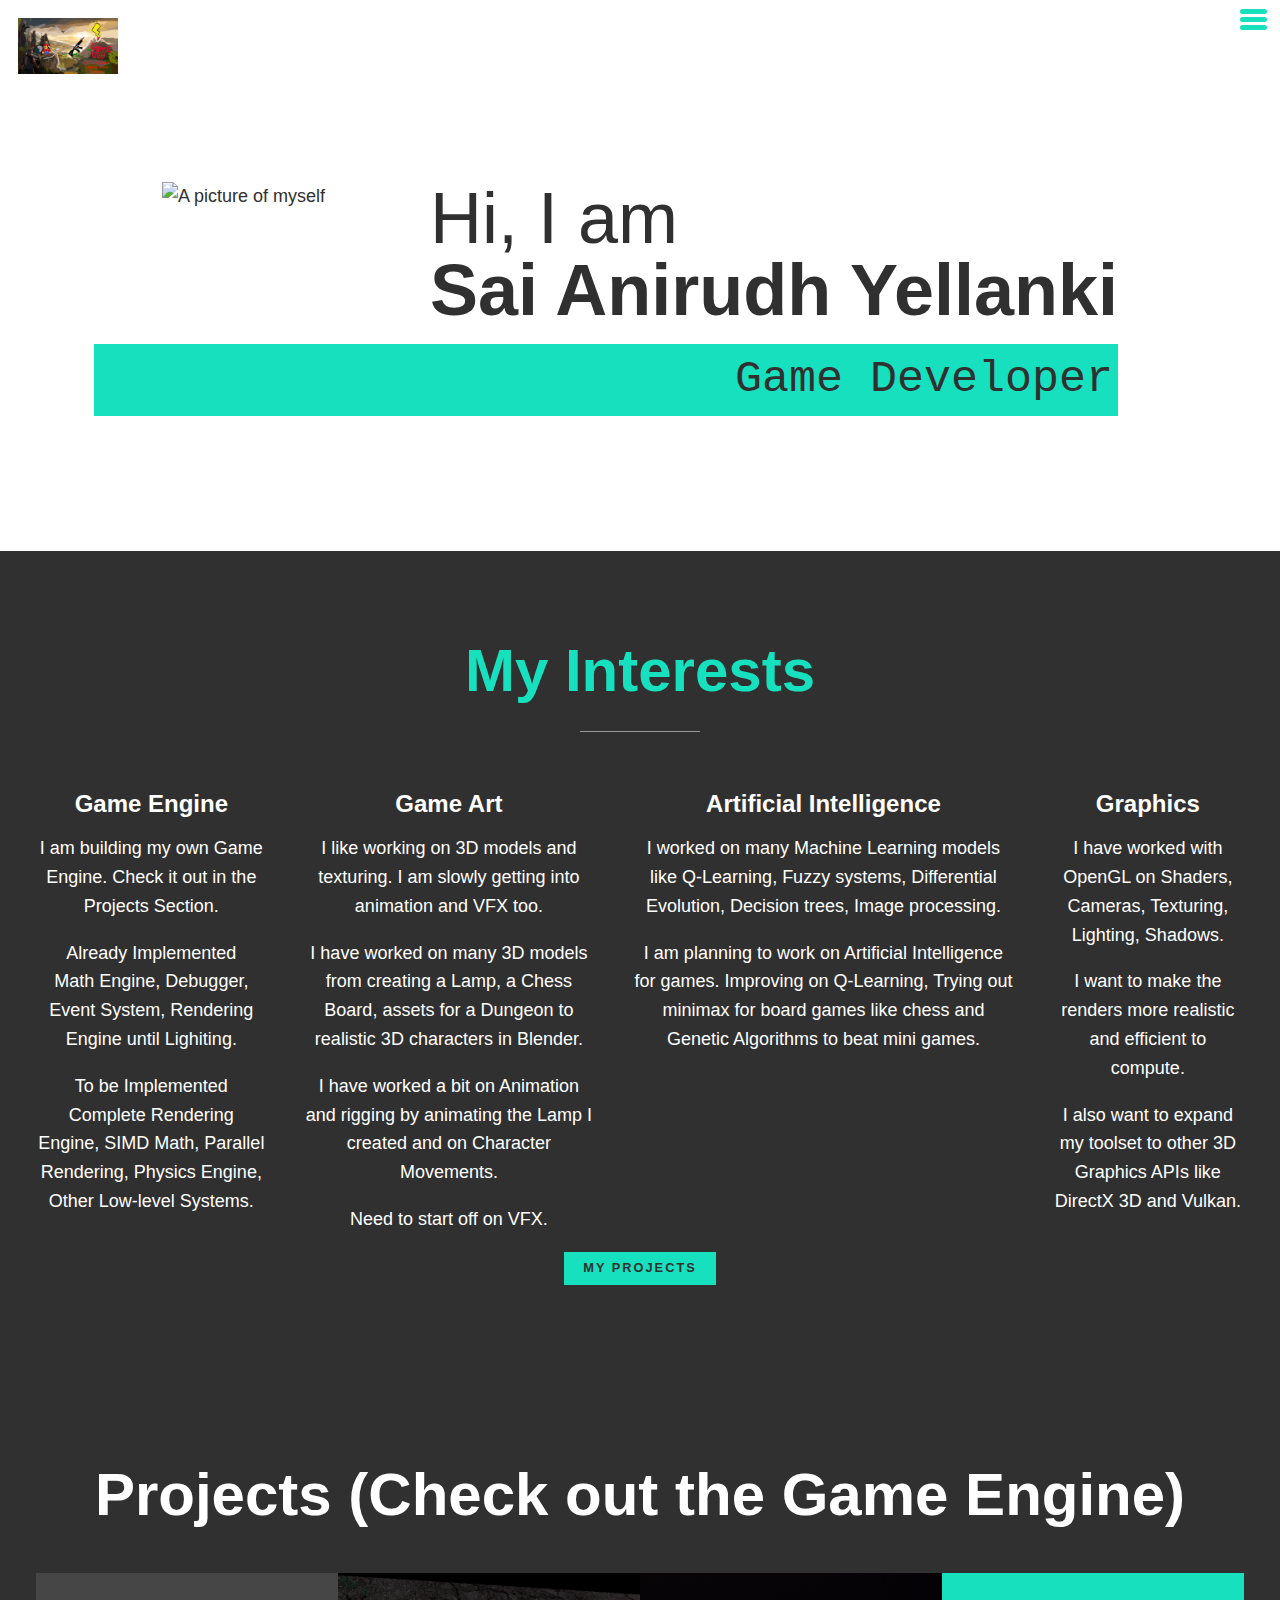
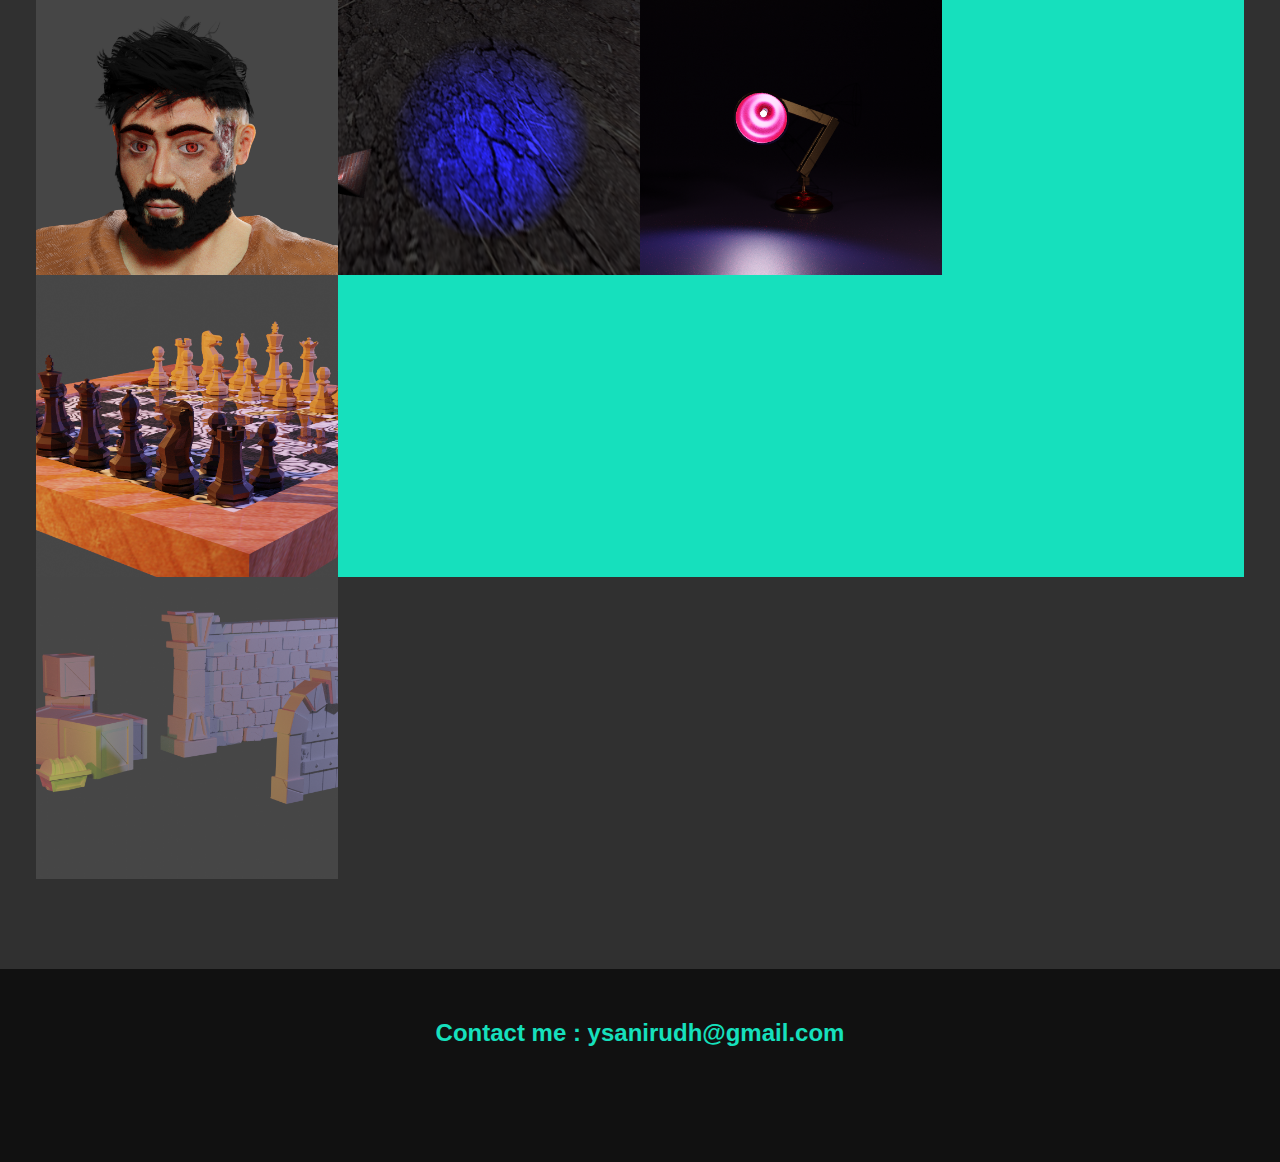
==== commit cb76b21b: "Added Game Engine Details" ====
--- a/index.html
+++ b/index.html
@@ -31,7 +31,7 @@
                 <ul class="nav__list">
                     <li class="nav__item"><a href="#home" class="nav__link">Home</a></li>
                     <li class="nav__item"><a href="#services" class="nav__link">My Interests</a></li>
-                    <li class="nav__item"><a href="#aboutme" class="nav__link">About Me</a></li>
+                    <!-- <li class="nav__item"><a href="#aboutme" class="nav__link">About Me</a></li> -->
                     <li class="nav__item"><a href="#work" class="nav__link">Projects</a></li>
                 </ul>
             </nav>
@@ -129,7 +129,7 @@
         <!-- My Work -->
         <section class="mywork" id="work">
             <h2 class="section__title section__title--work">
-                Projects (Updation in progress...)
+                Projects (Check out the Game Engine)
             </h2>
             <p class="section__subtitle section__subtitle--work">
 
@@ -141,7 +141,7 @@
                         <div class="portfolio__text--title">Open World RPG</div>
                     </div>
                 </a>
-                <a href="#" class="portfolio__item">
+                <a href="game-engine.html" class="portfolio__item">
                     <img src="img/GameEngine.png" alt="" class="portfolio__img">
                     <div class="portfolio__text">
                         <div class="portfolio__text--title">Game Engine</div>
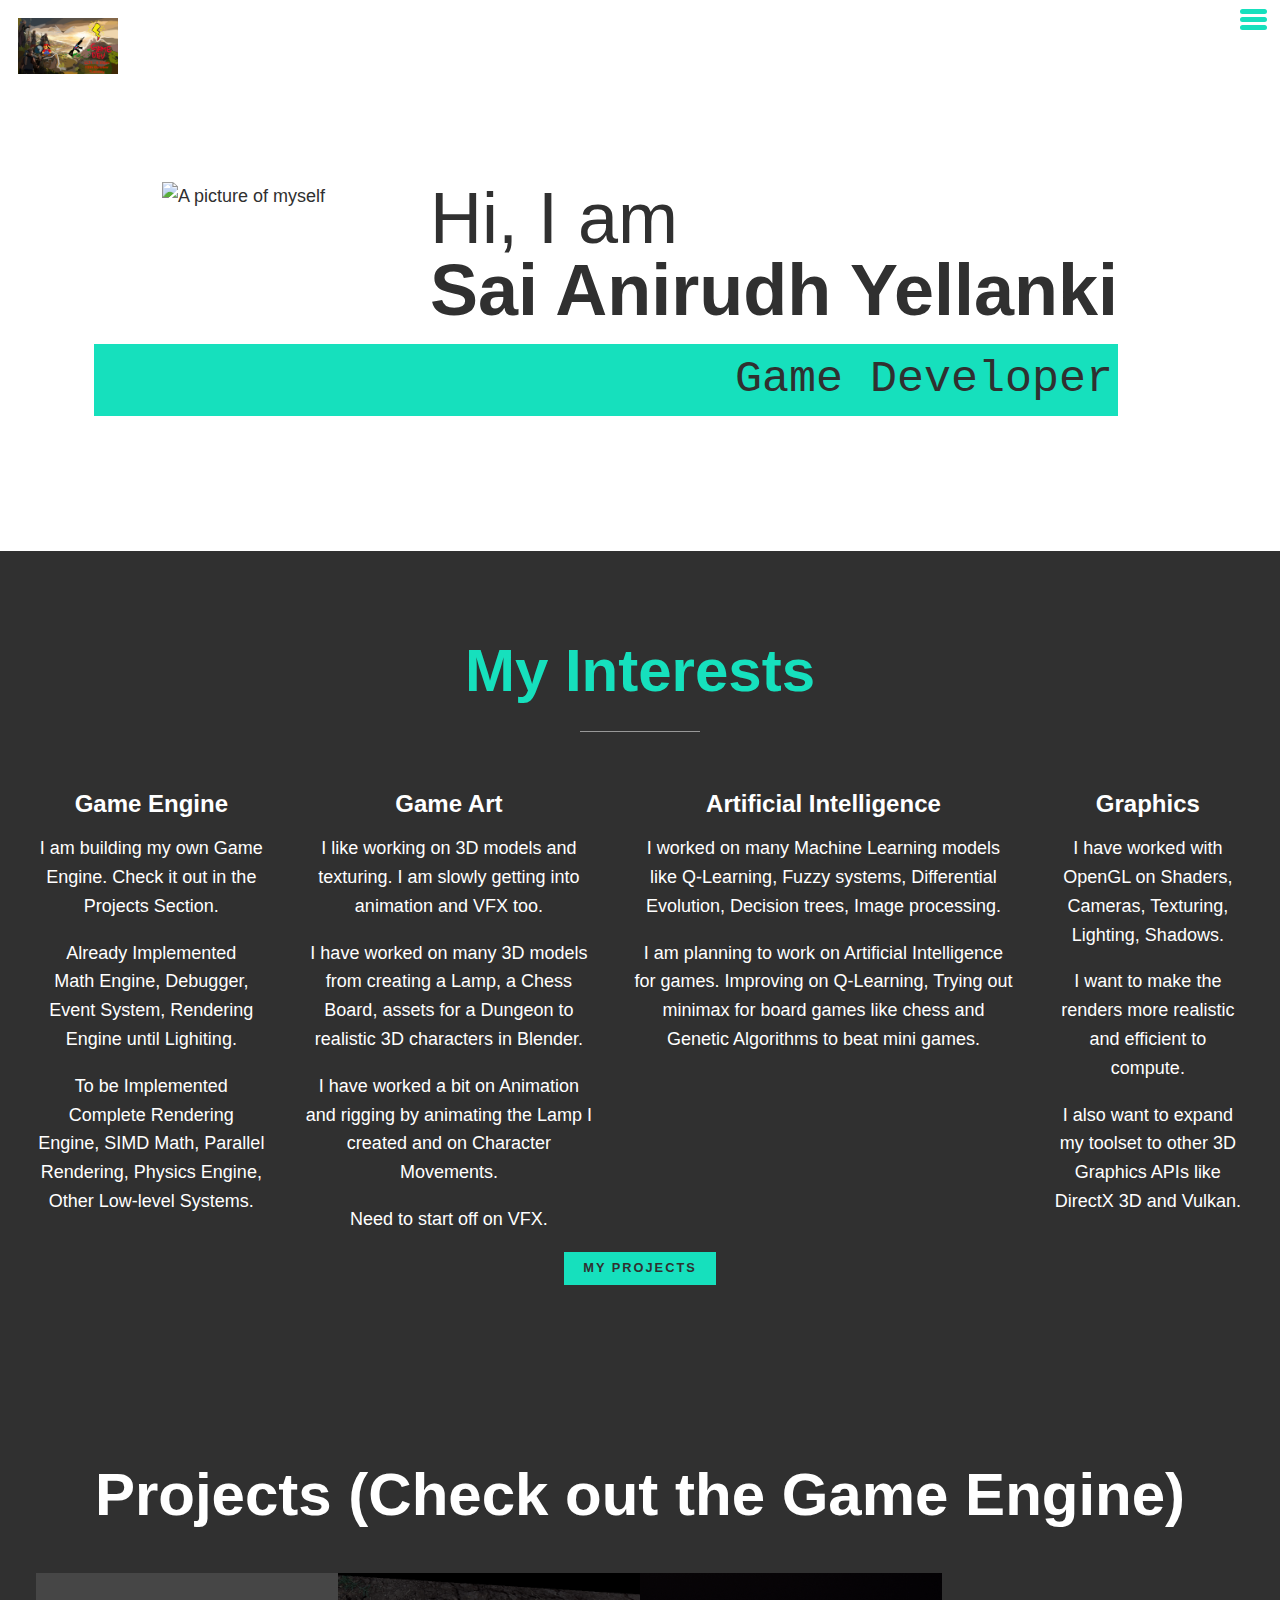
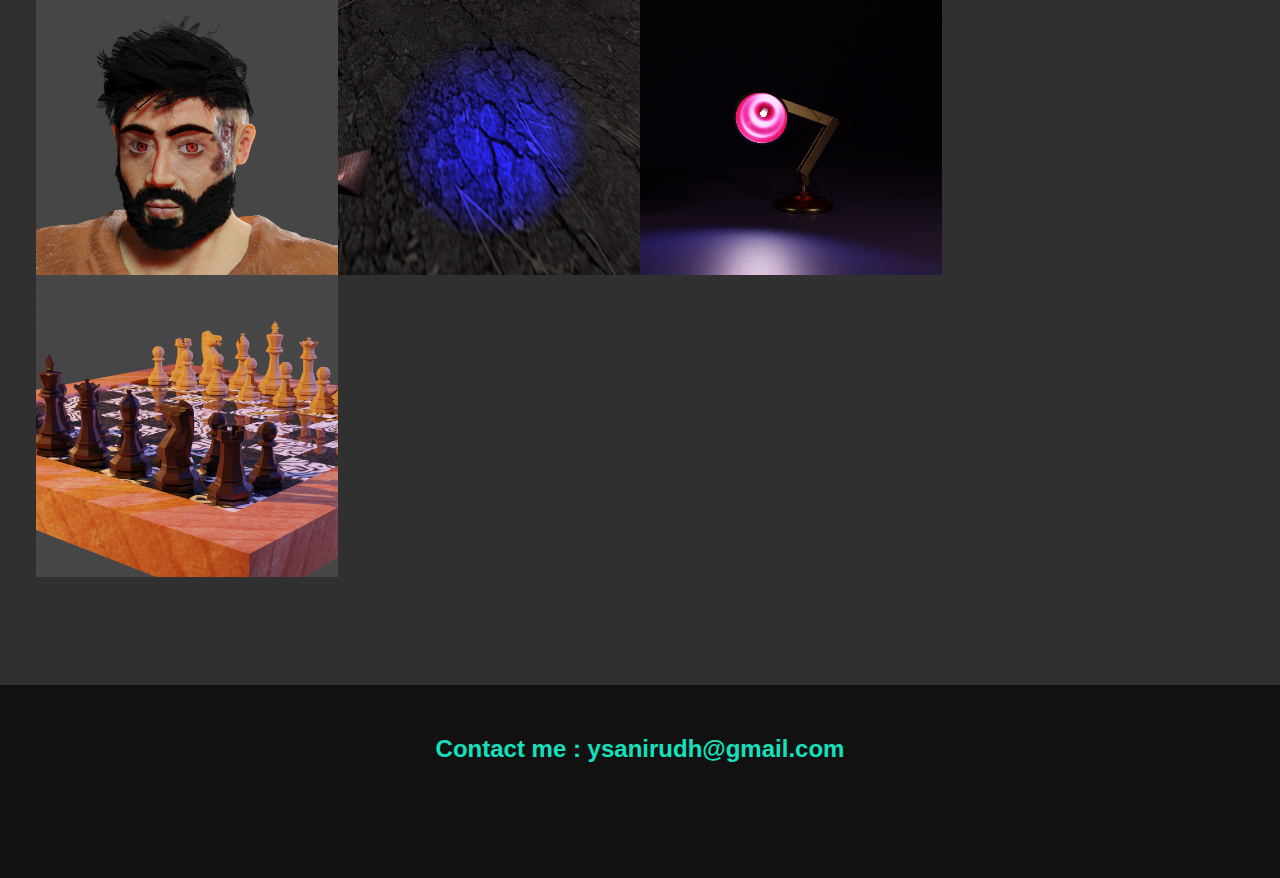
==== commit f4e8e5c4: "Added Animated Lamp details" ====
--- a/index.html
+++ b/index.html
@@ -147,7 +147,7 @@
                         <div class="portfolio__text--title">Game Engine</div>
                     </div>
                 </a>
-                <a href="#" class="portfolio__item">
+                <a href="anim-lamp.html" class="portfolio__item">
                     <img src="img/AnimLamp.png" alt="" class="portfolio__img">
                     <div class="portfolio__text">
                         <div class="portfolio__text--title">Animated Lamp</div>
@@ -181,12 +181,6 @@
                     <img src="img/CastleEscape.png" alt="" class="portfolio__img">
                     <div class="portfolio__text">
                         <div class="portfolio__text--title">Castle Escape</div>
-                    </div>
-                </a>
-                <a href="#" class="portfolio__item">
-                    <img src="img/Dungeon.png" alt="" class="portfolio__img">
-                    <div class="portfolio__text">
-                        <div class="portfolio__text--title">Dungeon</div>
                     </div>
                 </a>
             </div>
--- a/css/style.css
+++ b/css/style.css
@@ -386,7 +386,7 @@
         left: -1em;
         width: calc(100% + 2em);
         padding-left: 1em;
-        padding-right: calc(200px + 3em);
+        padding-right: 1em;
     }
 
     .aboutme__img {
@@ -407,6 +407,9 @@
 .portfolio {
     display: grid;
     grid-template-columns: repeat(auto-fit, minmax(300px, 1fr));
+    align-items: center;
+    justify-content: center;
+    margin-bottom: 1em;
     /* max-width: 500px; margin: 0 auto; 3, 3fr */
 }
 
@@ -495,6 +498,7 @@
 }
 
 .social-list {
+    color: var(--clr-accent);
     list-style: none;
     display: flex;
     justify-content: center;
@@ -504,9 +508,11 @@
 
 .social-list__item {
     margin: 0 .5em;
+    color: var(--clr-accent);
 }
 
 .social-list__link {
+    color: var(--clr-accent);
     padding: 0.5em;
 }
 
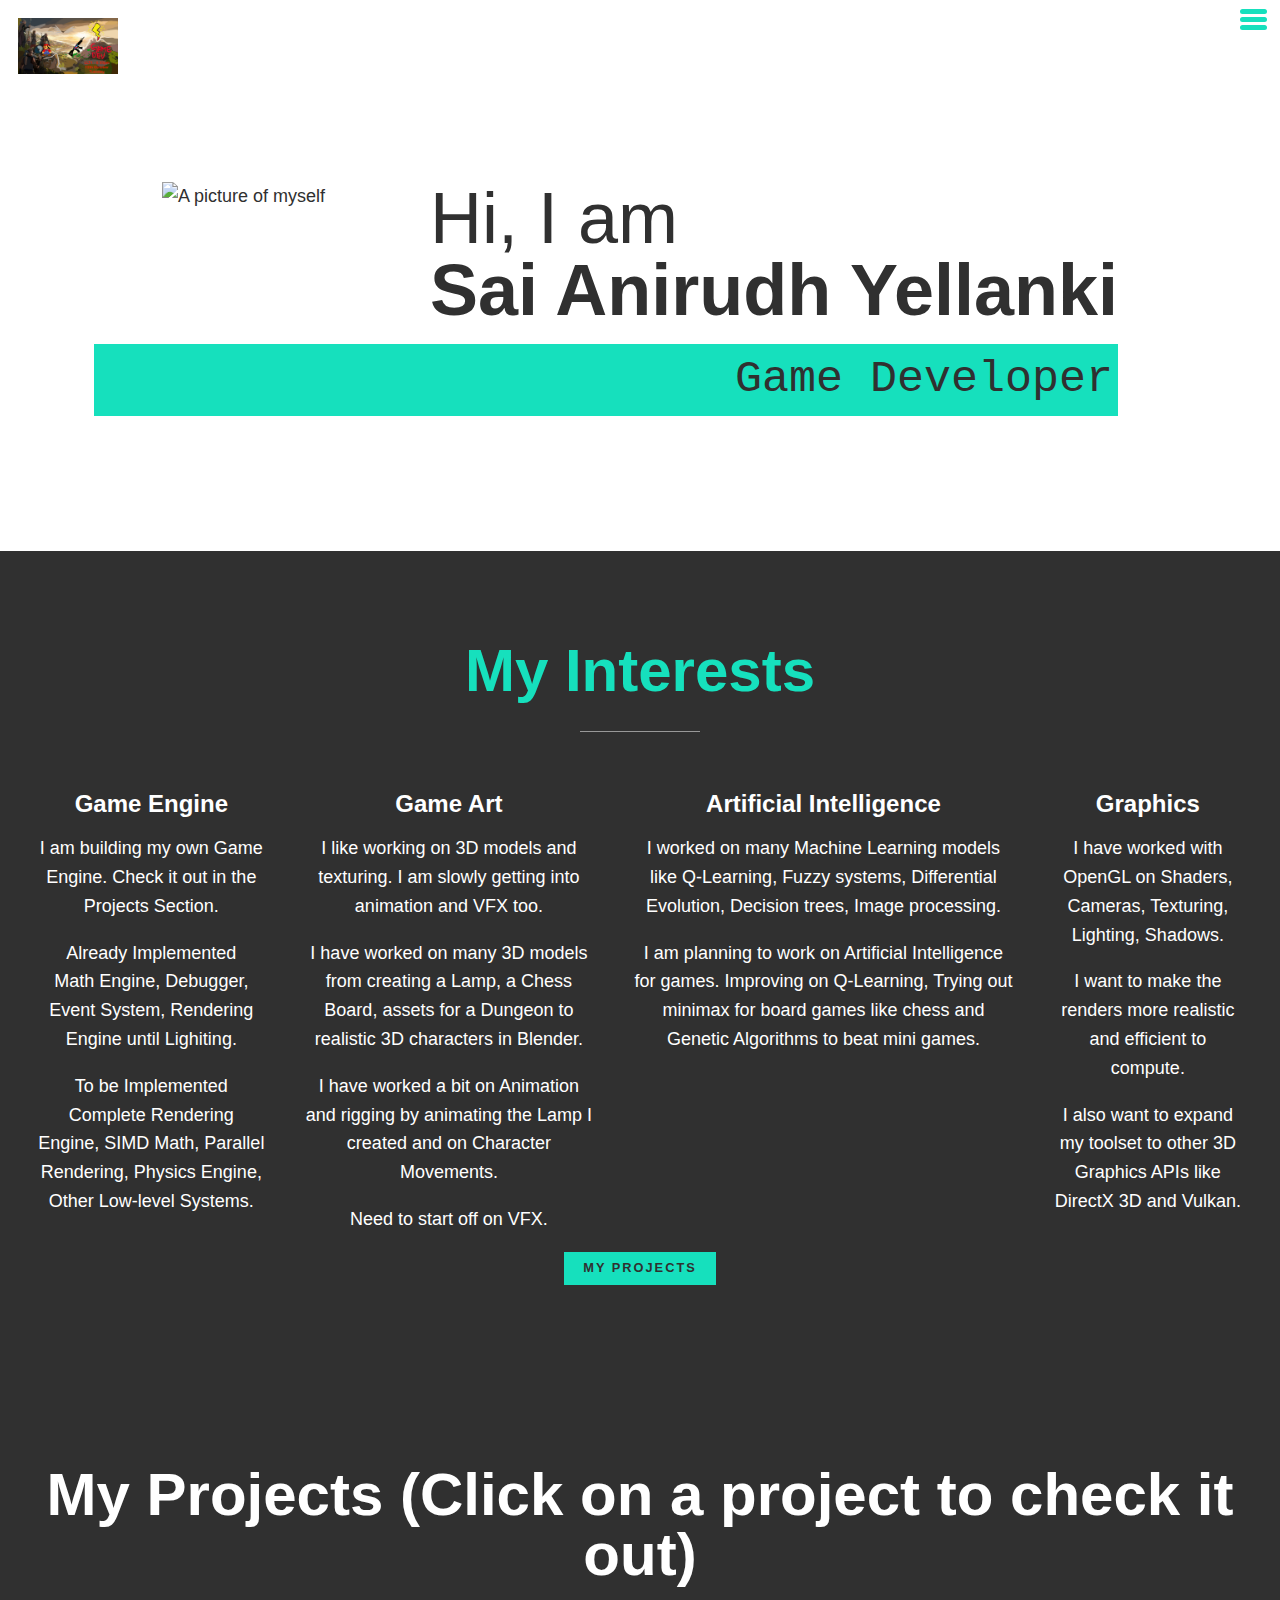
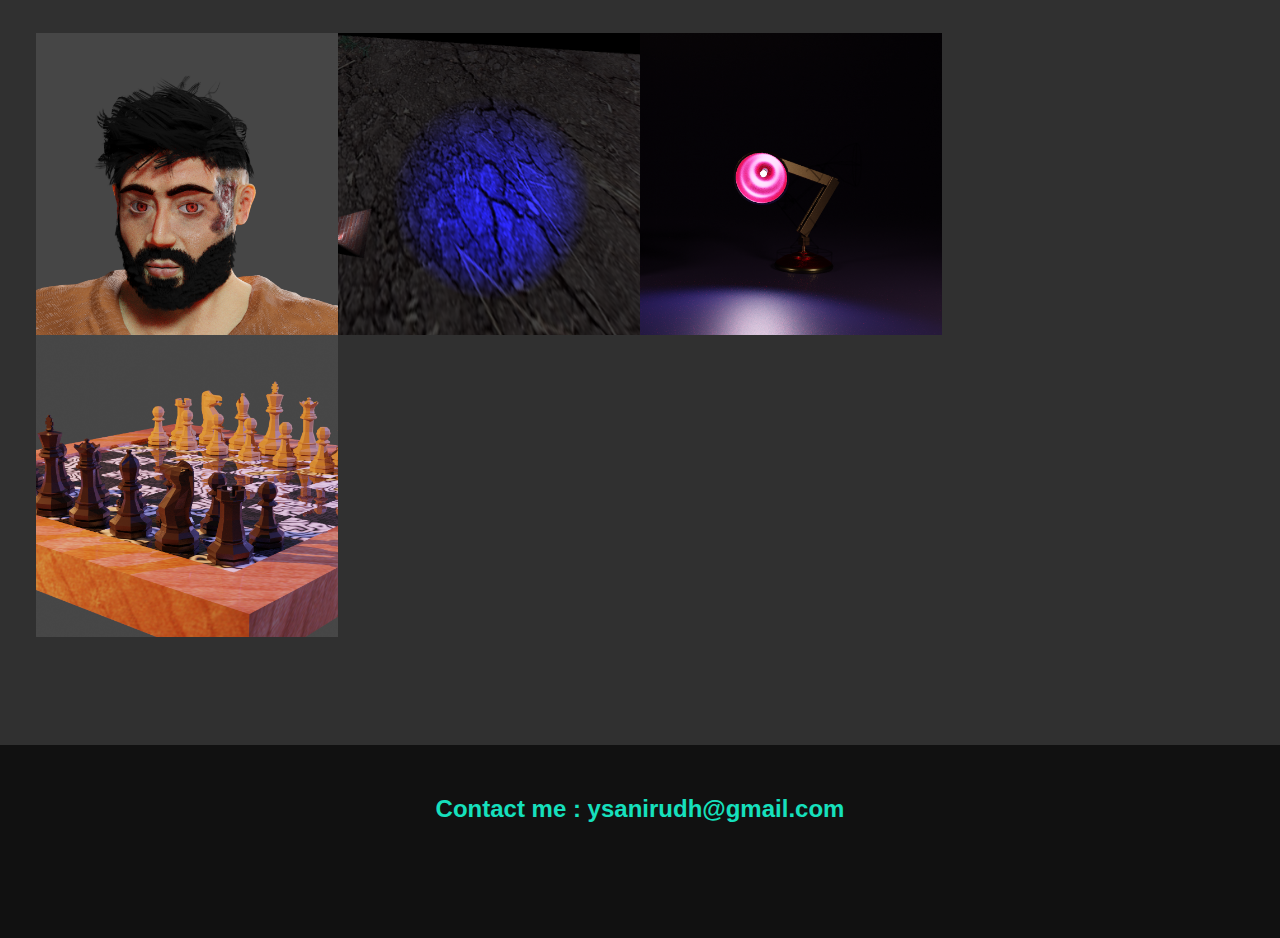
==== commit b272f522: "Added almost all project details" ====
--- a/index.html
+++ b/index.html
@@ -129,7 +129,7 @@
         <!-- My Work -->
         <section class="mywork" id="work">
             <h2 class="section__title section__title--work">
-                Projects (Check out the Game Engine)
+                My Projects (Click on a project to check it out)
             </h2>
             <p class="section__subtitle section__subtitle--work">
 
@@ -153,7 +153,7 @@
                         <div class="portfolio__text--title">Animated Lamp</div>
                     </div>
                 </a>
-                <a href="#" class="portfolio__item">
+                <a href="third-shooter.html" class="portfolio__item">
                     <img src="img/TPPShooter.png" alt="" class="portfolio__img">
                     <div class="portfolio__text">
                         <div class="portfolio__text--title">Third Person Shooter</div>
@@ -165,19 +165,19 @@
                         <div class="portfolio__text--title">Chess Set</div>
                     </div>
                 </a>
-                <a href="#" class="portfolio__item">
+                <a href="tank-shooter.html" class="portfolio__item">
                     <img src="img/TankShooter.png" alt="" class="portfolio__img">
                     <div class="portfolio__text">
                         <div class="portfolio__text--title">Tank Shooter</div>
                     </div>
                 </a>
-                <a href="#" class="portfolio__item">
+                <a href="rolling-ball.html" class="portfolio__item">
                     <img src="img/RollingBall.png" alt="" class="portfolio__img">
                     <div class="portfolio__text">
                         <div class="portfolio__text--title">Rolling Ball</div>
                     </div>
                 </a>
-                <a href="#" class="portfolio__item">
+                <a href="castle-escape.html" class="portfolio__item">
                     <img src="img/CastleEscape.png" alt="" class="portfolio__img">
                     <div class="portfolio__text">
                         <div class="portfolio__text--title">Castle Escape</div>
--- a/css/style.css
+++ b/css/style.css
@@ -203,6 +203,16 @@
     position: fixed;
 }
 
+.home {
+    color: var(--clr-accent);
+    font-style: var(--fw-bold);
+    font-size: var(--fs-h3);
+    display: block;
+    position: absolute;
+    right: 1em;
+    border: 2px var(--clr-accent) 2px;
+}
+
 .nav-open .hamburger {
     transform: rotate(.625turn);
 }
